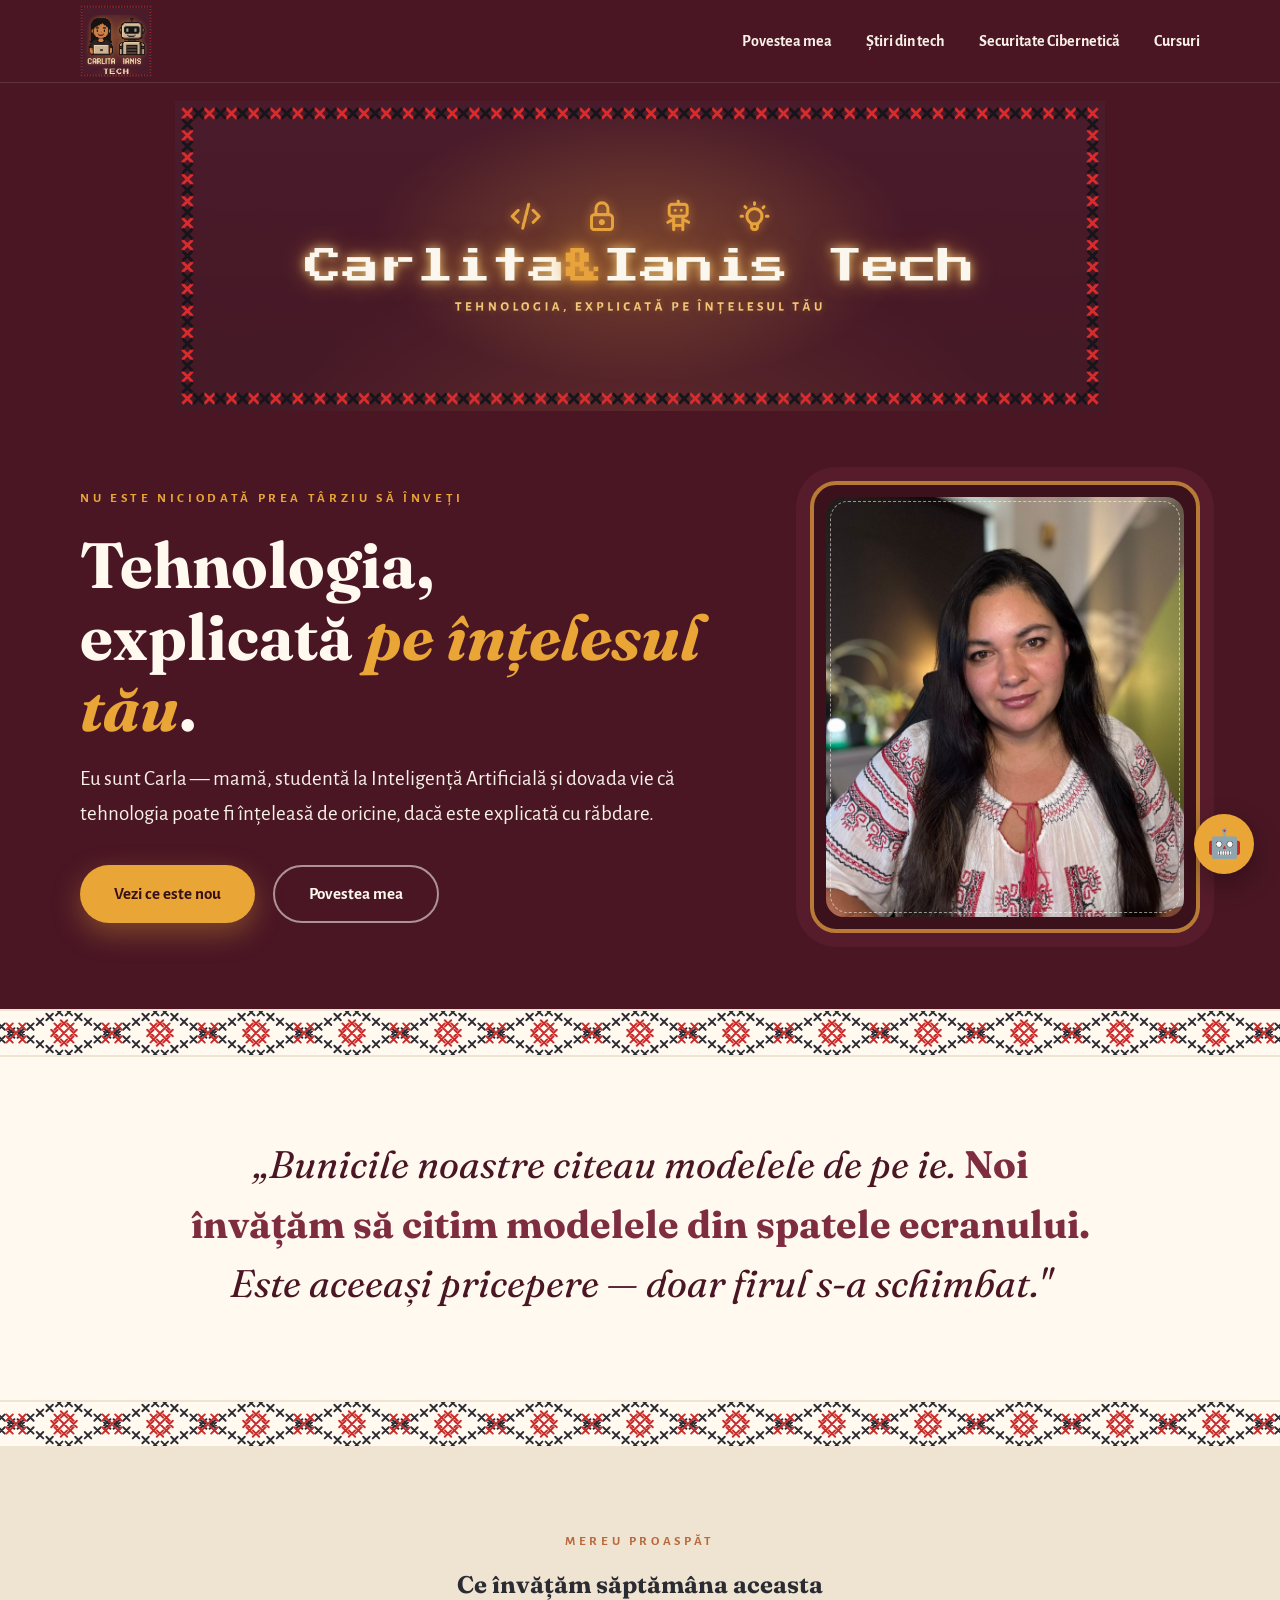
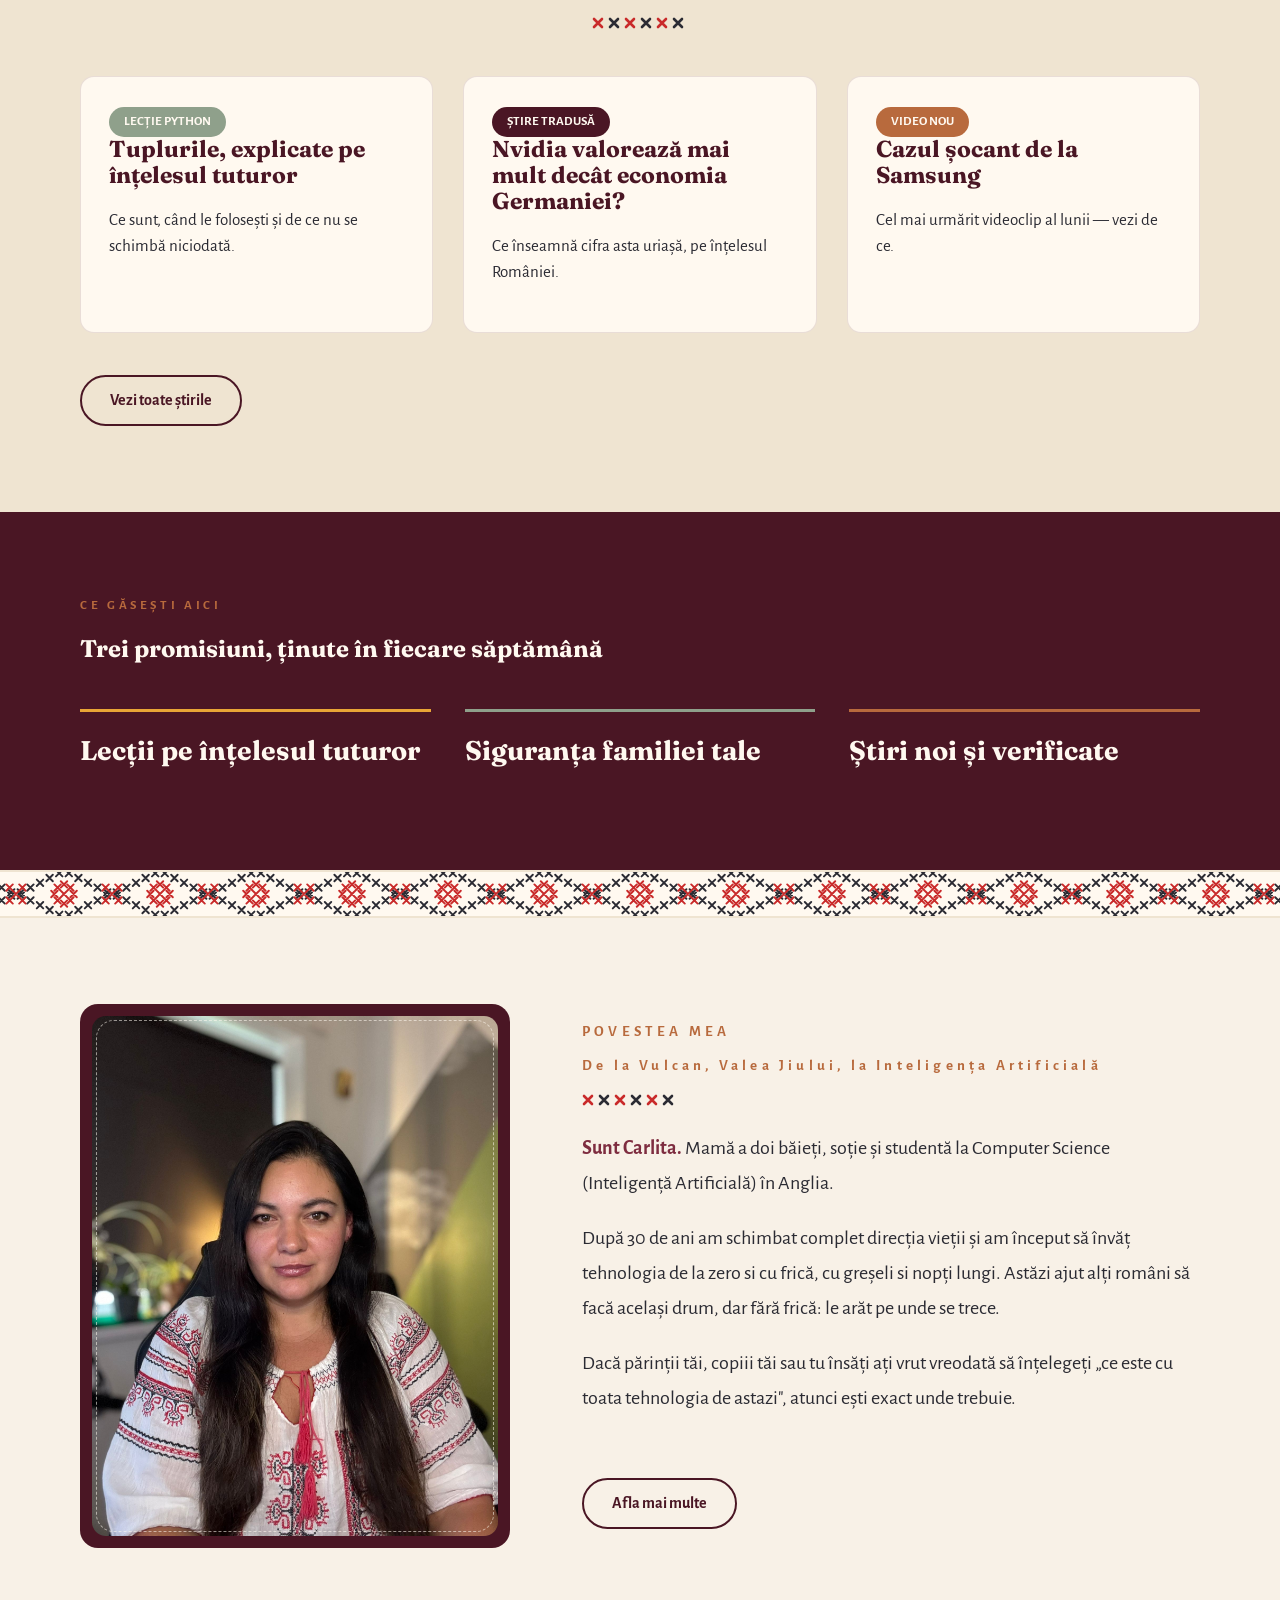
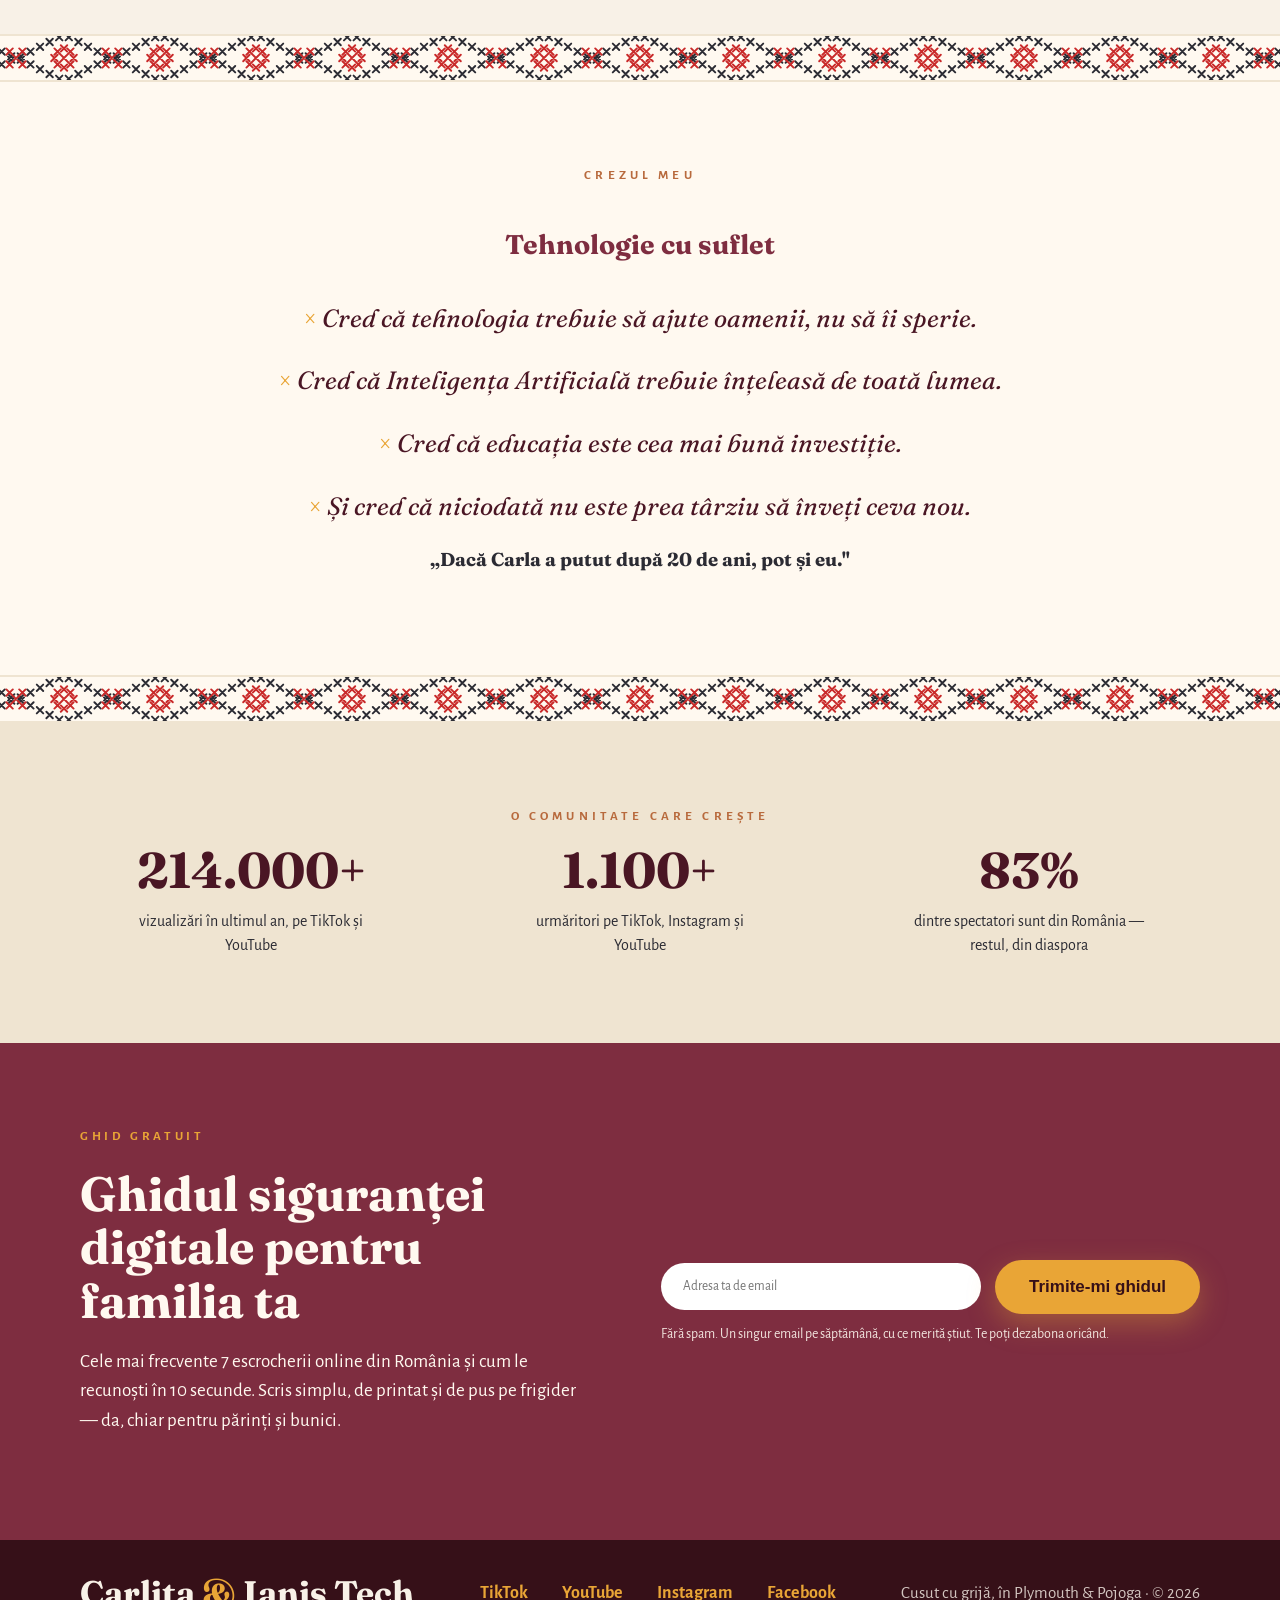
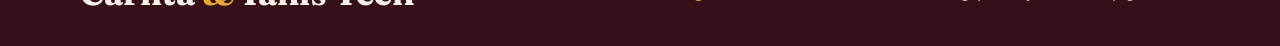
==== CarlitaIanisTechPLATFORM/frontend/index.html @ ad3e6e1c "Add povesteamea page structure and styles - Create povesteamea.html with hero, about and vision sect" ====
<!DOCTYPE html>
<html lang="ro">

<head>
    <meta charset="UTF-8">
    <meta name="viewport" content="width=device-width, initial-scale=1.0">
    <title>Carlita & Ianis Tech — Tehnologia, explicată pe înțelesul tău</title>
    <meta name="description"
        content="Cursuri de AI, programare și cybersecurity pentru începători. În română, pe înțelesul tău.">
    <link rel="preconnect" href="https://fonts.googleapis.com">
    <link rel="preconnect" href="https://fonts.gstatic.com" crossorigin>
    <link
        href="https://fonts.googleapis.com/css2?family=Fraunces:ital,opsz,wght@0,9..144,400;0,9..144,600;0,9..144,700;1,9..144,400&family=Alegreya+Sans:wght@400;500;700&display=swap"
        rel="stylesheet">
    <link rel="stylesheet" href="style.css">
    <!-- MailerLite Universal -->
    <script>
        (function (w, d, e, u, f, l, n) {
            w[f] = w[f] || function () {
                (w[f].q = w[f].q || [])
                    .push(arguments);
            }, l = d.createElement(e), l.async = 1, l.src = u,
                n = d.getElementsByTagName(e)[0], n.parentNode.insertBefore(l, n);
        })
            (window, document, 'script', 'https://assets.mailerlite.com/js/universal.js', 'ml');
        ml('account', '2498132');
    </script>
    <!-- End MailerLite Universal -->
</head>

<body>
    <!--HEADER- NAVIGATION-->
    <header class="site-header">
        <div class="container header-bar">
            <a href="index.html" class="nav-logo">
                <img src="../assets/logo_carlita_ianis.png" alt="Carlita & Ianis Tech" class="logo-img">
            </a>

            <nav class="nav">
                <ul class="nav-links">
                    <li><a href="povesteamea.html">Povestea mea</a></li>
                    <li><a href="stiri.html">Știri din tech</a></li>
                    <li><a href="securitate.html">Securitate Cibernetică</a></li>
                    <li><a href="cursuri.html">Cursuri</a></li>
                </ul>
            </nav>
        </div>
    </header>

    <main>
        <!--HERO-->
        <section class="hero">
            <div class="hero-banner">
                <img src="../assets/banner_red.png" alt="Carlita & Ianis Tech">
            </div>

            <div class="container hero-grid">
                <div class="hero-text">
                    <p class="eyebrow">NU ESTE NICIODATĂ PREA TÂRZIU SĂ ÎNVEȚI</p>
                    <h1>Tehnologia, explicată <em>pe înțelesul tău</em>.</h1>
                    <p class="sub">Eu sunt Carla — mamă, studentă la Inteligență Artificială și dovada vie că
                        tehnologia poate fi înțeleasă de oricine, dacă este explicată cu răbdare.</p>

                    <div class="hero-butoane">
                        <a href="#lastupload" class="btn btn-amber">Vezi ce este nou</a>
                        <a href="#povestea-mea" class="btn btn-ghost">Povestea mea</a>
                    </div>
                </div>
                <div class="hero-photo-frame">
                    <img src="../assets/carla-poza.jpeg" alt="Carla" class="hero-photo">
                </div>
            </div>
        </section>

        <!--HERO2-->
        <section class="hero2">
            <div class="motif-border" aria-hidden="true"></div>
            <blockquote class="hero2-quote">
                <span class="q-italic">„Bunicile noastre citeau modelele de pe ie.</span>
                <span class="q-bold"> Noi învățăm să citim modelele din spatele ecranului.</span>
                <span class="q-italic"> Este aceeași pricepere — doar firul s-a schimbat."</span>
            </blockquote>
        </section>
        <div class="motif-border" aria-hidden="true"></div>

        <!--BODY-ULTIMILE STIRI-->
        <section id="lastupload" class="ultimile-stiri section">
            <div class="container">
                <div class="section-title section-title--center">
                    <p class="eyebrow eyebrow--aramiu">MEREU PROASPĂT</p>
                    <h2>Ce învățăm săptămâna aceasta</h2>
                    <span class="cusatura-titlu" aria-hidden="true"></span>
                </div>

                <div class="stiri-grid card-grid">
                    <article class="card">
                        <span class="badge badge--salvie">LECȚIE PYTHON</span>
                        <h3>Tuplurile, explicate pe înțelesul tuturor</h3>
                        <p>Ce sunt, când le folosești și de ce nu se schimbă niciodată.</p>
                    </article>
                    <article class="card">
                        <span class="badge badge--bordo">ȘTIRE TRADUSĂ</span>
                        <h3>Nvidia valorează mai mult decât economia Germaniei?</h3>
                        <p>Ce înseamnă cifra asta uriașă, pe înțelesul României.</p>
                    </article>
                    <article class="card">
                        <span class="badge badge--aramiu">VIDEO NOU</span>
                        <h3>Cazul șocant de la Samsung</h3>
                        <p>Cel mai urmărit videoclip al lunii — vezi de ce.</p>
                    </article>
                </div>
                <a href="stiri.html" class="btn-secondary">Vezi toate știrile</a>
            </div>
        </section>

        <!--BODY-PROMISIUNI-->
        <section class="promisiuni section">
            <div class="container">
                <p class="eyebrow eyebrow--aramiu">CE GĂSEȘTI AICI</p>
                <h2>Trei promisiuni, ținute în fiecare săptămână</h2>

                <div class="promisiuni-grid">
                    <div class="promisiune">
                        <h3>Lecții pe înțelesul tuturor</h3>
                    </div>

                    <div class="promisiune">
                        <h3>Siguranța familiei tale</h3>
                    </div>

                    <div class="promisiune">
                        <h3>Știri noi și verificate</h3>
                    </div>
                </div>
            </div>
        </section>

        <!--BODY- POVESTEA MEA-->
        <div class="motif-border" aria-hidden="true"></div>
        <section id="povestea-mea" class="povestea-mea section">
            <div class="container povestea-mea-grid">
                <div class="povestea-foto-frame">
                    <img src="../assets/carla-poza2.jpeg" alt="Carla" class="povestea-foto">
                </div>
                <div class="poveste-text">
                    <h2>POVESTEA MEA</h2>
                    <h2>De la Vulcan, Valea Jiului, la Inteligența Artificială</h2>
                    <span class="cusatura-titlu" aria-hidden="true"></span>
                    <p><strong>Sunt Carlita.</strong> Mamă a doi băieți, soție și studentă la Computer Science
                        (Inteligență
                        Artificială)
                        în Anglia.</p>

                    <p>După 30 de ani am schimbat complet direcția vieții și am început să învăț tehnologia de la zero
                        si cu frică, cu greșeli si nopți lungi. Astăzi ajut alți români să facă același drum, dar fără
                        frică: le arăt pe unde se trece.</p>

                    <p>Dacă părinții tăi, copiii tăi sau tu însăți ați vrut vreodată să înțelegeți „ce este cu toata
                        tehnologia de astazi", atunci ești exact unde trebuie.</p>
                    <a href="povesteamea.html" class="btn-secondary">Afla mai multe</a>
                </div>
            </div>
        </section>
        <div class="motif-border" aria-hidden="true"></div>

        <!--BODY- CREZUL MEU-->
        <section id="crezul-meu" class="crezul-meu section">
            <div class="container">
                <h4>CREZUL MEU</h4>
                <h2>Tehnologie cu suflet</h2>
                <ul class="crez-list">
                    <li>Cred că tehnologia trebuie să ajute oamenii, nu să îi sperie.</li>
                    <li>Cred că Inteligența Artificială trebuie înțeleasă de toată lumea.</li>
                    <li>Cred că educația este cea mai bună investiție.</li>
                    <li>Și cred că niciodată nu este prea târziu să înveți ceva nou.</li>
                </ul>
                <h3>„Dacă Carla a putut după 20 de ani, pot și eu."</h3>
            </div>
        </section>
        <div class="motif-border" aria-hidden="true"></div>

        <!--BODY- COMUNITATEA CREȘTE-->
        <section id="followers" class="followers section">
            <div class="container">
                <h4>O COMUNITATE CARE CREȘTE</h4>

                <div class="followers-grid">
                    <div class="stat">
                        <p class="stat-numar">214.000+</p>
                        <p>vizualizări în ultimul an, pe TikTok și YouTube</p>
                    </div>

                    <div class="stat">
                        <p class="stat-numar">1.100+</p>
                        <p>urmăritori pe TikTok, Instagram și YouTube</p>
                    </div>

                    <div class="stat">
                        <p class="stat-numar">83%</p>
                        <p>dintre spectatori sunt din România — restul, din diaspora</p>
                    </div>
                </div>
            </div>
        </section>

        <section id="aboneazate" class="aboneazate section">
            <div class="container aboneazate-inner">

                <div class="aboneazate-text">
                    <p class="eyebrow">GHID GRATUIT</p>
                    <h2>Ghidul siguranței digitale pentru familia ta</h2>
                    <p class="sub">
                        Cele mai frecvente 7 escrocherii online din România și cum le recunoști în 10 secunde.
                        Scris simplu, de printat și de pus pe frigider — da, chiar pentru părinți și bunici.
                    </p>
                </div>

                <div class="aboneazate-form">
                    <form class="ghid-form" id="ghid-form">
                        <!--Honeypot — bonusul anti-boți-->
                        <input type="text" name="website" id="honeypot" tabindex="-1" autocomplete="off" 
                            style="position:absolute; left:-9999px;" aria-hidden="true">
                        <input type="email" placeholder="Adresa ta de email" required>
                        <button type="submit" class="btn btn-amber">Trimite-mi ghidul</button>
                    </form>

                    <p class="form-note">Fără spam. Un singur email pe săptămână, cu ce merită știut. Te poți dezabona oricând. </p>
                </div>
            </div>
        </section>
    </main>
    <!--IANIS-->


    <a href="#ianis" class="chat-fab" aria-label="Întreabă-l pe Ianis">🤖</a>

    <!--FOOTER-->
    <footer class="footer">
        <div class="container footer-content">

            <div class="footer-brand">
                <strong>Carlita <span>&</span> Ianis Tech</strong>
            </div>

            <ul class="footer-social">
                <li><a href="https://www.tiktok.com/@carlitaianistech?is_from_webapp=1&sender_device=pc" target="_blank"
                        rel="noopener noreferrer">TikTok</a></li>
                <li><a href="https://www.youtube.com/@carlita_ianis_tech" target="_blank"
                        rel="noopener noreferrer">YouTube</a></li>
                <li><a href="https://www.instagram.com/carlita.ianis.tech/" target="_blank"
                        rel="noopener noreferrer">Instagram</a></li>
                <li><a href="https://www.facebook.com/profile.php?id=61580936638582" target="_blank"
                        rel="noopener noreferrer">Facebook</a></li>
            </ul>

            <div class="footer-copy">
                Cusut cu grijă, în Plymouth &amp; Pojoga · © 2026
            </div>

        </div>
    </footer>

    <script src="main.js"></script>
</body>

</html>
---- CarlitaIanisTechPLATFORM/frontend/style.css ----
:root {
    --noapte: #4A1624;
    --noapte-adanc: #361018;
    --pergament: #F8F1E7;
    --pergament-2: #EFE4D1;
    --alb-cald: #FFF9F0;
    --chihlimbar: #E9A536;
    --bordo: #7E2D40;
    --aramiu: #B86A3D;
    --salvie: #8FA08B;
    --carbune: #2B2B33;
    --rosu-ie: #C92A2A;
}

/* RESET */
* {
    box-sizing: border-box;
}

html {
    scroll-behavior: smooth;
}

body {
    margin: 0;
    font-family: "Alegreya Sans", sans-serif;
    background: var(--pergament);
    color: var(--carbune);
}

h1,
h2,
h3 {
    font-family: "Fraunces", serif;
    line-height: 1.12;
    margin: 0 0 18px;
}

a {
    color: inherit;
}

/* GLOBAL LAYOUT */
.container {
    width: min(1120px, calc(100% - 48px));
    margin-left: auto;
    margin-right: auto;
}

.section {
    padding-top: 86px;
    padding-bottom: 86px;
}

.section-title {
    margin-bottom: 42px;
}

.section-title--center {
    text-align: center;
}

.eyebrow {
    font-size: 13px;
    font-weight: 700;
    letter-spacing: .28em;
    text-transform: uppercase;
    color: var(--chihlimbar);
    margin: 0 0 22px;
}

.eyebrow--aramiu {
    color: var(--aramiu);
}

.cusatura-titlu {
    width: 96px;
    height: 18px;
    margin-top: 14px;
    margin-bottom: 0;
    display: block;
    background-image: url("data:image/svg+xml,%3Csvg xmlns='http://www.w3.org/2000/svg' width='96' height='18' viewBox='0 0 96 18'%3E%3Cg fill='none' stroke-linecap='round' stroke-width='2.6'%3E%3Cpath stroke='%23C92A2A' d='M2 3L10 11M10 3L2 11'/%3E%3Cpath stroke='%232B2B33' d='M18 3L26 11M26 3L18 11'/%3E%3Cpath stroke='%23C92A2A' d='M34 3L42 11M42 3L34 11'/%3E%3Cpath stroke='%232B2B33' d='M50 3L58 11M58 3L50 11'/%3E%3Cpath stroke='%23C92A2A' d='M66 3L74 11M74 3L66 11'/%3E%3Cpath stroke='%232B2B33' d='M82 3L90 11M90 3L82 11'/%3E%3C/g%3E%3C/svg%3E");
    background-repeat: no-repeat;
    background-position: left center;
    background-size: 96px 18px;
}

.section-title--center .cusatura-titlu {
    margin-left: auto;
    margin-right: auto;
}

/* HEADER */
.site-header {
    position: sticky;
    top: 0;
    z-index: 1000;
    background: var(--noapte);
    border-bottom: 1px solid rgba(255, 255, 255, .12);
}

.header-bar {
    height: 82px;
    display: flex;
    align-items: center;
    justify-content: space-between;
}

.logo-img {
    height: 72px;
    width: auto;
    display: block;
}

.nav-logo {
    line-height: 0;
}

.nav-links {
    list-style: none;
    display: flex;
    gap: 34px;
    margin: 0;
    padding: 0;
}

.nav-links a {
    text-decoration: none;
    color: var(--pergament);
    font-weight: 700;
    font-size: 16px;
}

.nav-links a:hover {
    color: var(--chihlimbar);
}

/* BRODERIE BORDER */
.motif-border,
.broderie {
    height: 48px;
    width: 100%;
    background-color: var(--alb-cald);
    background-image: url("data:image/svg+xml,%3Csvg xmlns='http://www.w3.org/2000/svg' width='120' height='60' viewBox='0 0 120 60'%3E%3Cg fill='none' stroke-width='2.4' stroke-linecap='round'%3E%3Cpath stroke='%232B2B33' d='M2 24L10 32M10 24L2 32M14 18L22 26M22 18L14 26M26 12L34 20M34 12L26 20M38 6L46 14M46 6L38 14M50 0L58 8M58 0L50 8M62 0L70 8M70 0L62 8M74 6L82 14M82 6L74 14M86 12L94 20M94 12L86 20M98 18L106 26M106 18L98 26M110 24L118 32M118 24L110 32M2 28L10 36M10 28L2 36M14 34L22 42M22 34L14 42M26 40L34 48M34 40L26 48M38 46L46 54M46 46L38 54M50 52L58 60M58 52L50 60M62 52L70 60M70 52L62 60M74 46L82 54M82 46L74 54M86 40L94 48M94 40L86 48M98 34L106 42M106 34L98 42M110 28L118 36M118 28L110 36'/%3E%3Cpath stroke='%23C92A2A' d='M56 26L64 34M64 26L56 34M56 14L64 22M64 14L56 22M56 38L64 46M64 38L56 46M44 26L52 34M52 26L44 34M68 26L76 34M76 26L68 34M48 18L56 26M56 18L48 26M64 18L72 26M72 18L64 26M48 34L56 42M56 34L48 42M64 34L72 42M72 34L64 42M-4 26L4 34M4 26L-4 34M4 18L12 26M12 18L4 26M4 34L12 42M12 34L4 42M116 26L124 34M124 26L116 34M108 18L116 26M116 18L108 26M108 34L116 42M116 34L108 42'/%3E%3C/g%3E%3C/svg%3E");
    background-repeat: repeat-x;
    background-position: center;
    background-size: 96px 48px;
    border-top: 2px solid var(--pergament-2);
    border-bottom: 2px solid var(--pergament-2);
}

/* HERO */
.hero {
    background: var(--noapte);
    color: var(--pergament);
    padding-bottom: 76px;
}

.hero-banner {
    background: var(--noapte);
    padding: 18px 0 0;
    text-align: center;
}

.hero-banner img {
    width: 100%;
    height: auto;
    max-height: 310px;
    object-fit: contain;
    object-position: center;
    display: block;
}

.hero-grid {
    padding-top: 70px;
    display: grid;
    grid-template-columns: 1fr 390px;
    gap: 95px;
    align-items: center;
}

.hero h1 {
    font-size: clamp(46px, 5vw, 68px);
    color: var(--alb-cald);
}

.hero h1 em {
    color: var(--chihlimbar);
    font-style: italic;
}

.hero .sub {
    max-width: 620px;
    font-size: 21px;
    line-height: 1.65;
    margin: 0 0 34px;
}

.hero-butoane {
    display: flex;
    gap: 18px;
    flex-wrap: wrap;
}

.hero-photo-frame,
.povestea-foto-frame {
    position: relative;
    padding: 12px;
    border-radius: 26px;
    background: rgba(54, 16, 24, .75);
}

.hero-photo-frame {
    border: 4px solid #B87A35;
    box-shadow: 0 0 0 14px rgba(126, 45, 64, .25);
}

.hero-photo-frame::before,
.povestea-foto-frame::before {
    content: "";
    position: absolute;
    inset: 16px;
    border: 1.5px dashed rgba(255, 249, 240, .55);
    border-radius: 18px;
    pointer-events: none;
}

.hero-photo {
    width: 100%;
    height: 420px;
    object-fit: cover;
    border-radius: 18px;
    display: block;
}

/* BUTTONS */
.btn,
.btn-secondary {
    display: inline-flex;
    align-items: center;
    justify-content: center;
    border-radius: 999px;
    font-weight: 700;
    text-decoration: none;
}

.btn {
    padding: 17px 34px;
    font-size: 17px;
}

.btn-amber {
    background: var(--chihlimbar);
    color: var(--noapte-adanc);
    box-shadow: 0 10px 28px rgba(233, 165, 54, .35);
}

.btn-ghost {
    border: 2px solid rgba(255, 249, 240, .55);
    color: var(--alb-cald);
}

.btn-secondary {
    margin-top: 42px;
    padding: 14px 28px;
    border: 2px solid var(--noapte);
    color: var(--noapte);
    font-size: 16px;
}

.btn-secondary:hover {
    background: var(--noapte);
    color: var(--alb-cald);
}

/* QUOTE */
.hero2 {
    background: var(--alb-cald);
}

.hero2-quote {
    max-width: 980px;
    margin: 0 auto;
    padding: 78px 24px 86px;
    text-align: center;
    font-family: "Fraunces", serif;
    font-size: clamp(28px, 3vw, 40px);
    line-height: 1.55;
    color: var(--noapte);
}

.q-italic {
    font-style: italic;
}

.q-bold {
    font-weight: 700;
    color: var(--bordo);
}

/* NEWS */
.ultimile-stiri {
    background: var(--pergament-2);
}

.ultimile-stiri h1 {
    color: var(--noapte);
    font-size: clamp(38px, 4vw, 52px);
}

.card-grid {
    display: grid;
    grid-template-columns: repeat(3, 1fr);
    gap: 30px;
}

.card {
    background: var(--alb-cald);
    border: 1px solid rgba(74, 22, 36, .12);
    border-radius: 14px;
    padding: 30px 28px;
    min-height: 190px;
}

.card h3 {
    color: var(--noapte);
    font-size: 23px;
}

.card p {
    color: var(--carbune);
    font-size: 17px;
    line-height: 1.55;
}

.badge {
    display: inline-block;
    padding: 7px 15px;
    border-radius: 999px;
    font-size: 13px;
    font-weight: 700;
    color: var(--alb-cald);
}

.badge--salvie {
    background: var(--salvie);
}

.badge--bordo {
    background: var(--noapte);
}

.badge--aramiu {
    background: var(--aramiu);
}

/* PROMISIUNI */
.promisiuni {
    background: var(--noapte);
    color: var(--alb-cald);
}

.promisiuni h1 {
    font-size: clamp(38px, 4vw, 52px);
    max-width: 850px;
}

.promisiuni-grid {
    display: grid;
    grid-template-columns: repeat(3, 1fr);
    gap: 34px;
    margin-top: 46px;
}

.promisiune {
    border-top: 3px solid var(--chihlimbar);
    padding-top: 24px;
}

.promisiune:nth-child(2) {
    border-top-color: var(--salvie);
}

.promisiune:nth-child(3) {
    border-top-color: var(--aramiu);
}

.promisiune h3 {
    color: var(--alb-cald);
    font-size: 27px;
}

/* POVESTEA MEA */
.povestea-mea {
    background: var(--pergament);
}

.povestea-mea-grid {
    display: grid;
    grid-template-columns: 430px 1fr;
    gap: 72px;
    align-items: center;
}

.povestea-foto-frame {
    border-radius: 18px;
    background: var(--noapte);
}

.povestea-foto {
    width: 100%;
    height: 520px;
    object-fit: cover;
    border-radius: 14px;
    display: block;
}

.povestea-mea h2 {
    font-family: "Alegreya Sans", sans-serif;
    color: var(--aramiu);
    letter-spacing: .28em;
    font-size: 15px;
    font-weight: 700;
}

.povestea-mea h1 {
    color: var(--noapte);
    font-size: clamp(38px, 4vw, 50px);
}

.povestea-mea p {
    font-size: 20px;
    line-height: 1.75;
}

.povestea-mea strong {
    color: var(--bordo);
}

/* CREZ */
.crezul-meu {
    background: var(--alb-cald);
    text-align: center;
}

.crezul-meu .container {
    max-width: 820px;
}

.crezul-meu h4,
.followers h4 {
    color: var(--aramiu);
    letter-spacing: .32em;
    font-size: 13px;
    margin: 0 0 14px;
}

.crezul-meu h1 {
    color: var(--noapte);
    font-size: clamp(38px, 4vw, 52px);
}

.crez-list {
    list-style: none;
    padding: 0;
    margin: 38px auto 0;
}

.crez-list li {
    font-family: "Fraunces", serif;
    font-style: italic;
    font-size: 25px;
    line-height: 1.55;
    color: var(--noapte);
    margin-bottom: 24px;
}

.crez-list li::before {
    content: "× ";
    color: var(--chihlimbar);
    font-style: normal;
}

.crezul-meu h2 {
    color: var(--bordo);
    font-size: 27px;
    margin-top: 46px;
}

/* FOLLOWERS */
.followers {
    background: var(--pergament-2);
    text-align: center;
}

.followers-grid {
    display: grid;
    grid-template-columns: repeat(3, 1fr);
    gap: 46px;
}

.stat-numar {
    font-family: "Fraunces", serif;
    font-size: 50px;
    font-weight: 700;
    color: var(--noapte);
    margin: 0 0 8px;
}

.stat p:last-child {
    max-width: 260px;
    margin: 0 auto;
    line-height: 1.5;
}

/* NEWSLETTER */
.aboneazate {
    background: var(--bordo);
    color: var(--alb-cald);
}

.aboneazate-inner {
    display: grid;
    grid-template-columns: 1fr 1fr;
    gap: 70px;
    align-items: center;
}

.aboneazate h2 {
    font-size: clamp(34px, 4vw, 48px);
    max-width: 560px;
}

.aboneazate .sub {
    max-width: 620px;
    font-size: 19px;
    line-height: 1.55;
}

.aboneazate-form {
    padding-top: 34px;
}

.ghid-form {
    display: flex;
    gap: 14px;
    align-items: center;
    flex-wrap: nowrap;
}

.ghid-form input {
    width: 320px;
    padding: 15px 22px;
    border: none;
    border-radius: 999px;
    font-family: inherit;
}

.ghid-form button {
    border: none;
    cursor: pointer;
    white-space: nowrap;
}

.form-note {
    font-size: 14px;
    opacity: .9;
    margin-top: 12px;
}

@media (max-width: 900px) {
    .aboneazate-inner {
        grid-template-columns: 1fr;
        gap: 34px;
        text-align: center;
    }

    .ghid-form {
        justify-content: center;
        flex-wrap: wrap;
    }
}

/* CHAT */
.chat-fab {
    position: fixed;
    right: 26px;
    bottom: 26px;
    width: 60px;
    height: 60px;
    background: var(--chihlimbar);
    border-radius: 50%;
    display: flex;
    align-items: center;
    justify-content: center;
    text-decoration: none;
    font-size: 28px;
    box-shadow: 0 10px 28px rgba(0, 0, 0, .32);
    z-index: 900;
}

/*==============================
            FOOTER
==============================*/

.footer {
    background: var(--noapte-adanc);
    color: var(--pergament);
    padding: 32px 0;
}

.footer-content {
    display: flex;
    align-items: center;
    justify-content: space-between;
    gap: 50px;
}

.footer-brand {
    font-family: "Fraunces", serif;
    font-size: 34px;
    font-weight: 700;
    white-space: nowrap;
}

.footer-brand span {
    color: var(--chihlimbar);
}

.footer-social {
    list-style: none;
    display: flex;
    gap: 34px;
    padding: 0;
    margin: 0;
}

.footer-social a {
    color: var(--chihlimbar);
    text-decoration: none;
    font-weight: 700;
    font-size: 18px;
    transition: .25s;
}

.footer-social a:hover {
    color: #ffd27b;
}

.footer-copy {
    font-size: 17px;
    color: rgba(255, 249, 240, .78);
    white-space: nowrap;
}

/*==============================
        MOBILE
==============================*/

@media (max-width: 900px) {

    .hero-grid {
        grid-template-columns: 1fr;
        gap: 44px;
        padding-top: 44px;
    }

    .hero-photo-frame {
        max-width: 390px;
        margin: 0 auto;
    }

    .card-grid,
    .promisiuni-grid,
    .followers-grid {
        grid-template-columns: 1fr;
    }

    .povestea-mea-grid {
        grid-template-columns: 1fr;
        gap: 40px;
    }

    .povestea-foto {
        height: 420px;
    }

    .header-bar {
        height: auto;
        flex-direction: column;
        gap: 10px;
        padding: 12px 0;
    }

    .nav-links {
        flex-wrap: wrap;
        justify-content: center;
        gap: 16px 22px;
    }

    .logo-img {
        height: 56px;
    }

    .section {
        padding-top: 56px;
        padding-bottom: 56px;
    }

    .footer-content {
        flex-direction: column;
        gap: 20px;
        text-align: center;
    }

    .footer-brand {
        font-size: 28px;
    }

    .footer-social {
        flex-wrap: wrap;
        justify-content: center;
        gap: 20px;
    }

    .footer-copy {
        white-space: normal;
    }
}

@media (max-width: 480px) {

    .ghid-form input {
        width: 100%;
    }

    .ghid-form button {
        width: 100%;
    }

    .hero-photo {
        height: 340px;
    }
}

/* MESAJE FORMULAR — în afara media query, se aplică peste tot */
.form-mesaj {
    margin-top: 14px;
    padding: 12px 20px;
    border-radius: 999px;
    font-weight: 700;
    font-size: 15px;
    display: inline-block;
}

.form-mesaj--succes {
    background: var(--salvie);
    color: var(--alb-cald);
}

.form-mesaj--eroare {
    background: var(--chihlimbar);
    color: var(--noapte-adanc);
}

/*despre-mine*/
.despre-mine {
    background: var(--pergament-2);
}

.despre-mine h2 {
    color: var(--noapte);
    font-size: clamp(38px, 4vw, 52px);
}

.despre-CarlitaIanisTech{
    background: var(--bordo);
    color: var(--alb-cald);
}
.despre-CarlitaIanisTech-inner {
    display: grid;
    grid-template-columns: 1fr 1fr;
    gap: 70px;
    align-items: center

}
.despre-CarlitaIanisTech h2 {
    font-size: clamp(34px, 4vw, 48px);
    max-width: 560px;
}
.despre-CarlitaIanisTech .sub {
    max-width: 620px;
    font-size: 19px;
    line-height: 1.55;

}
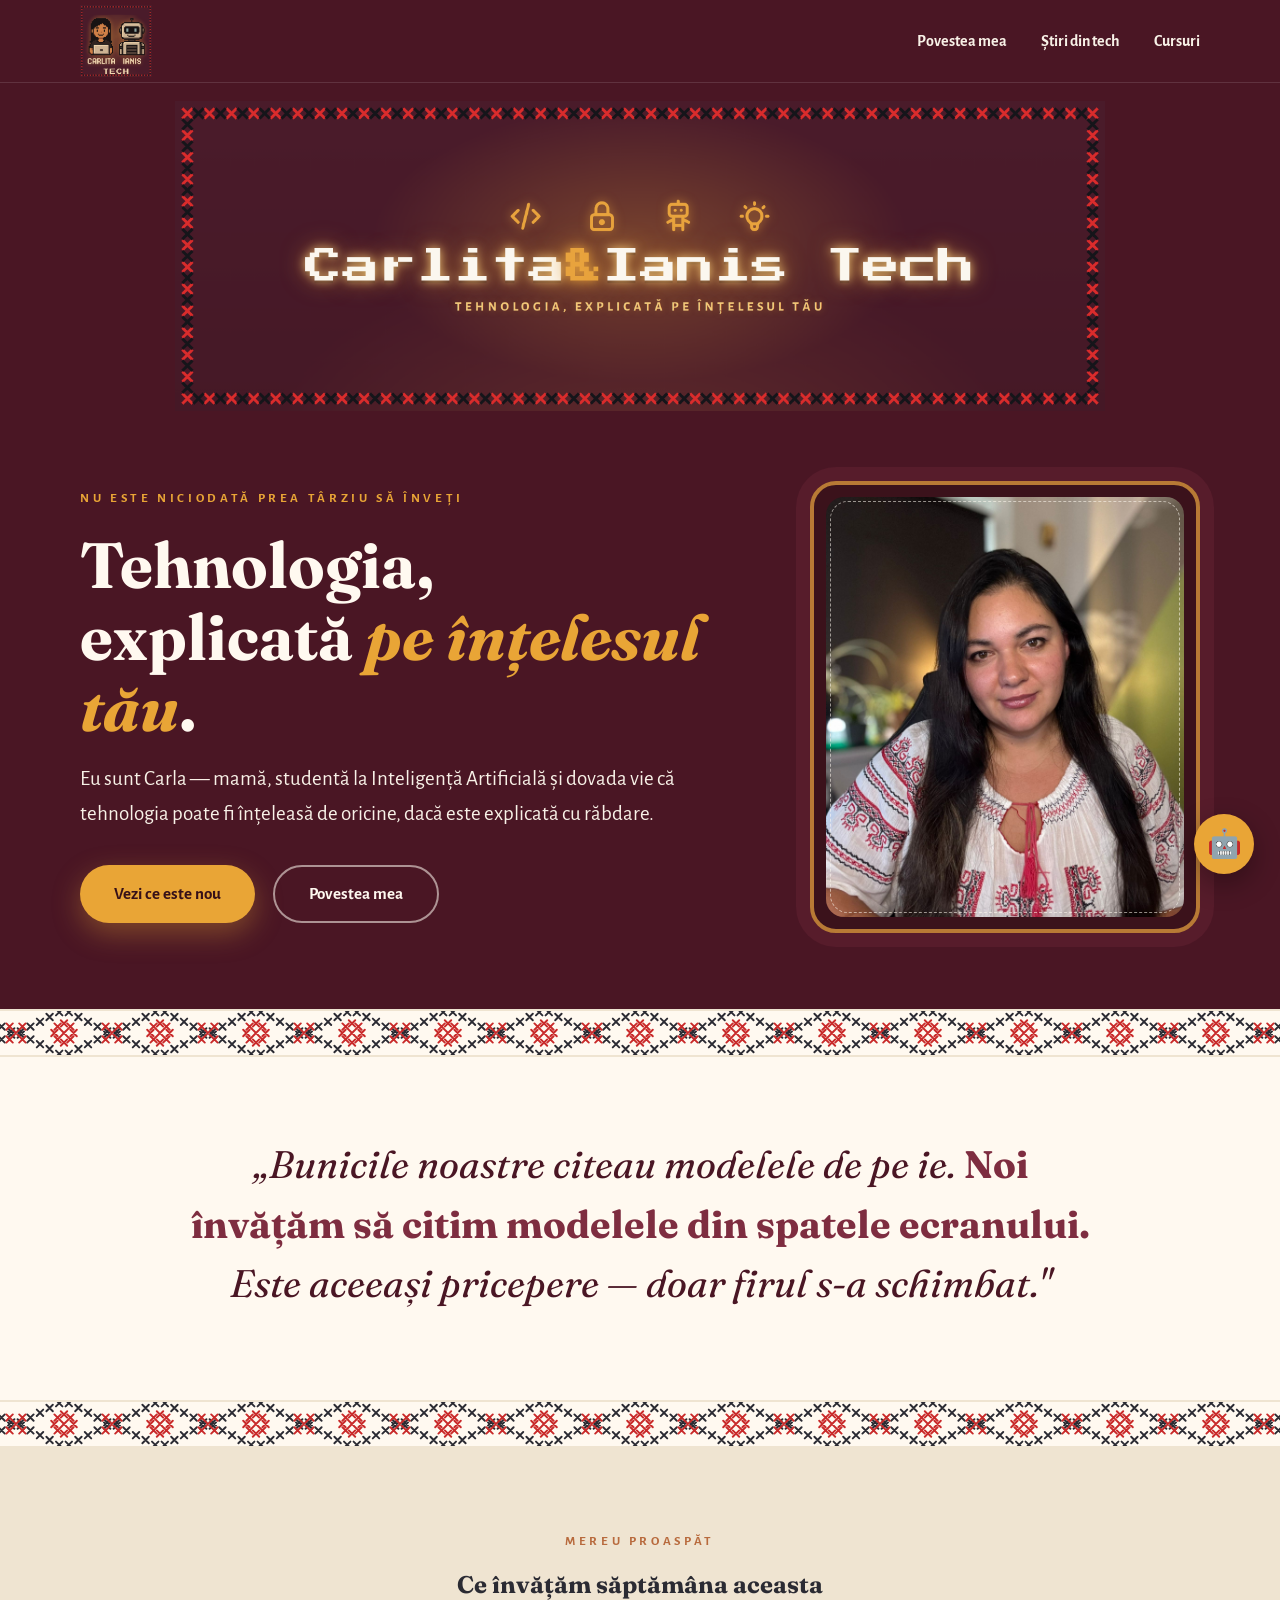
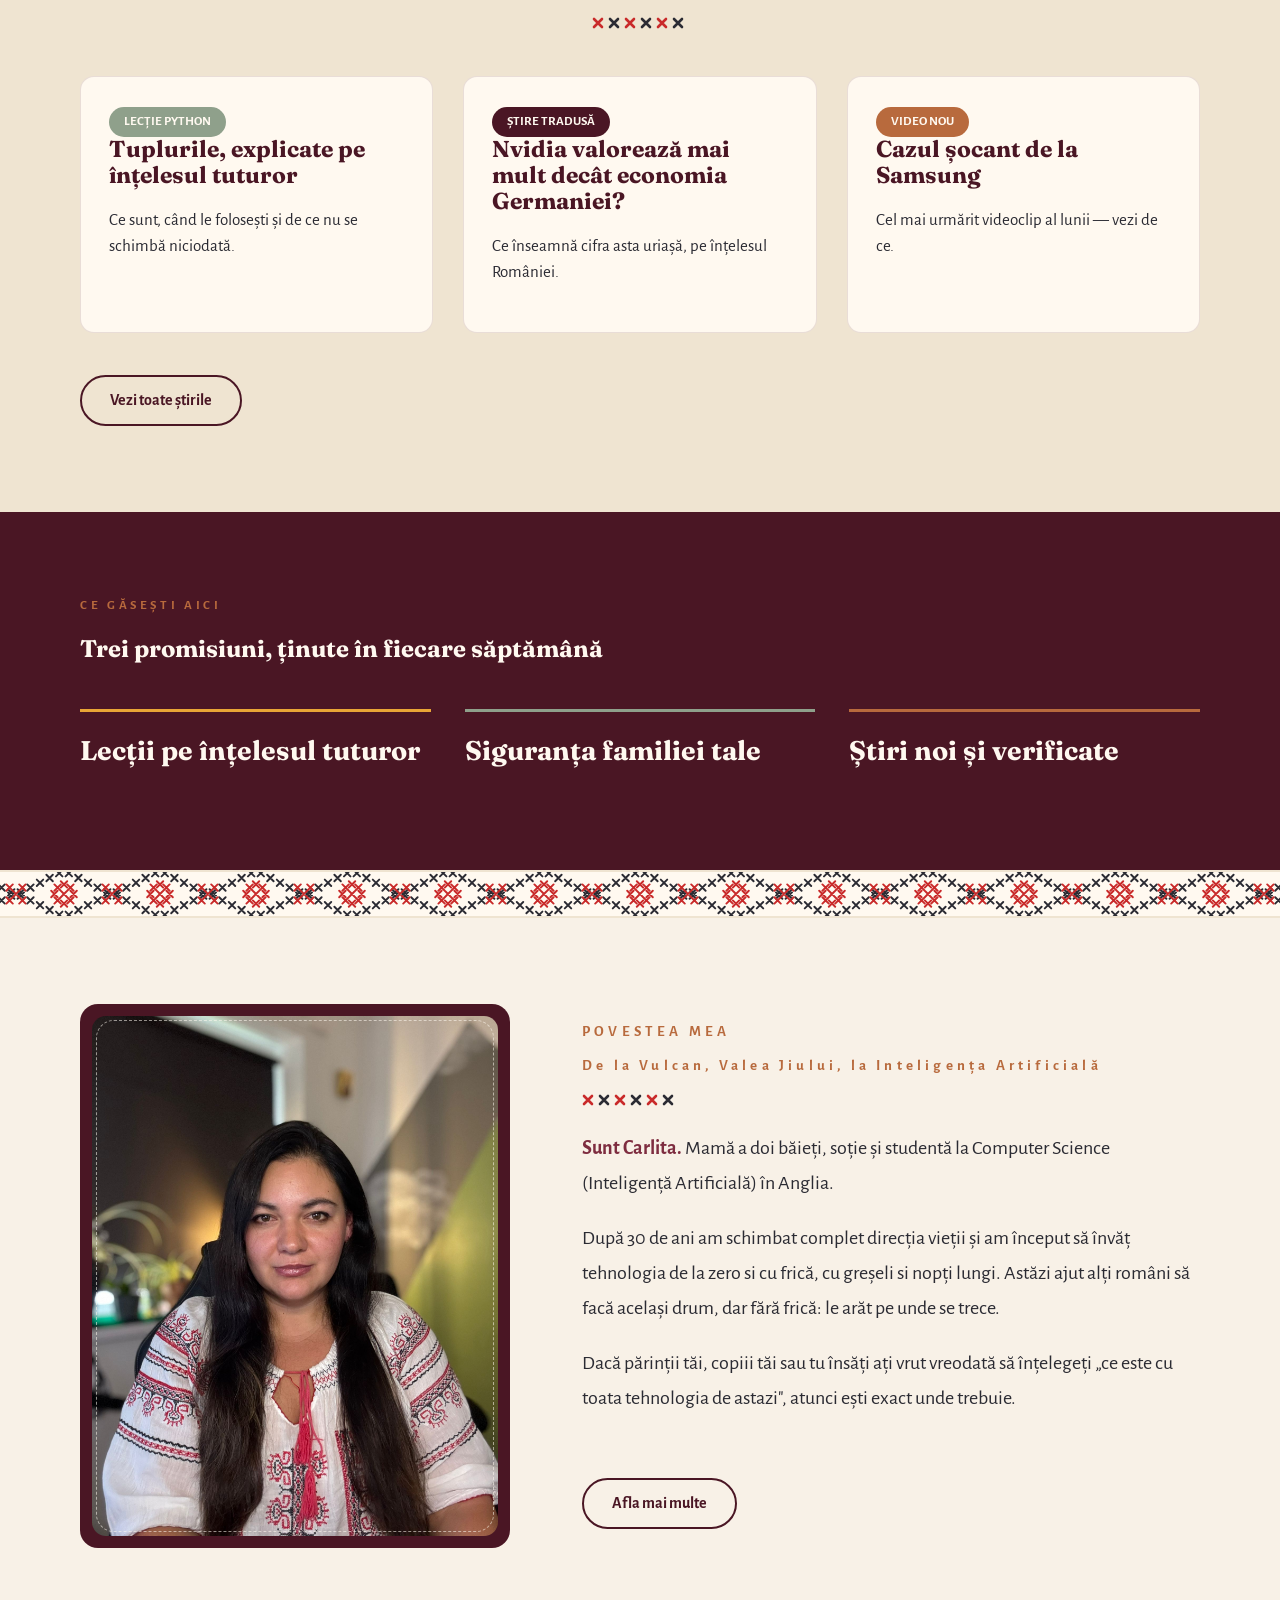
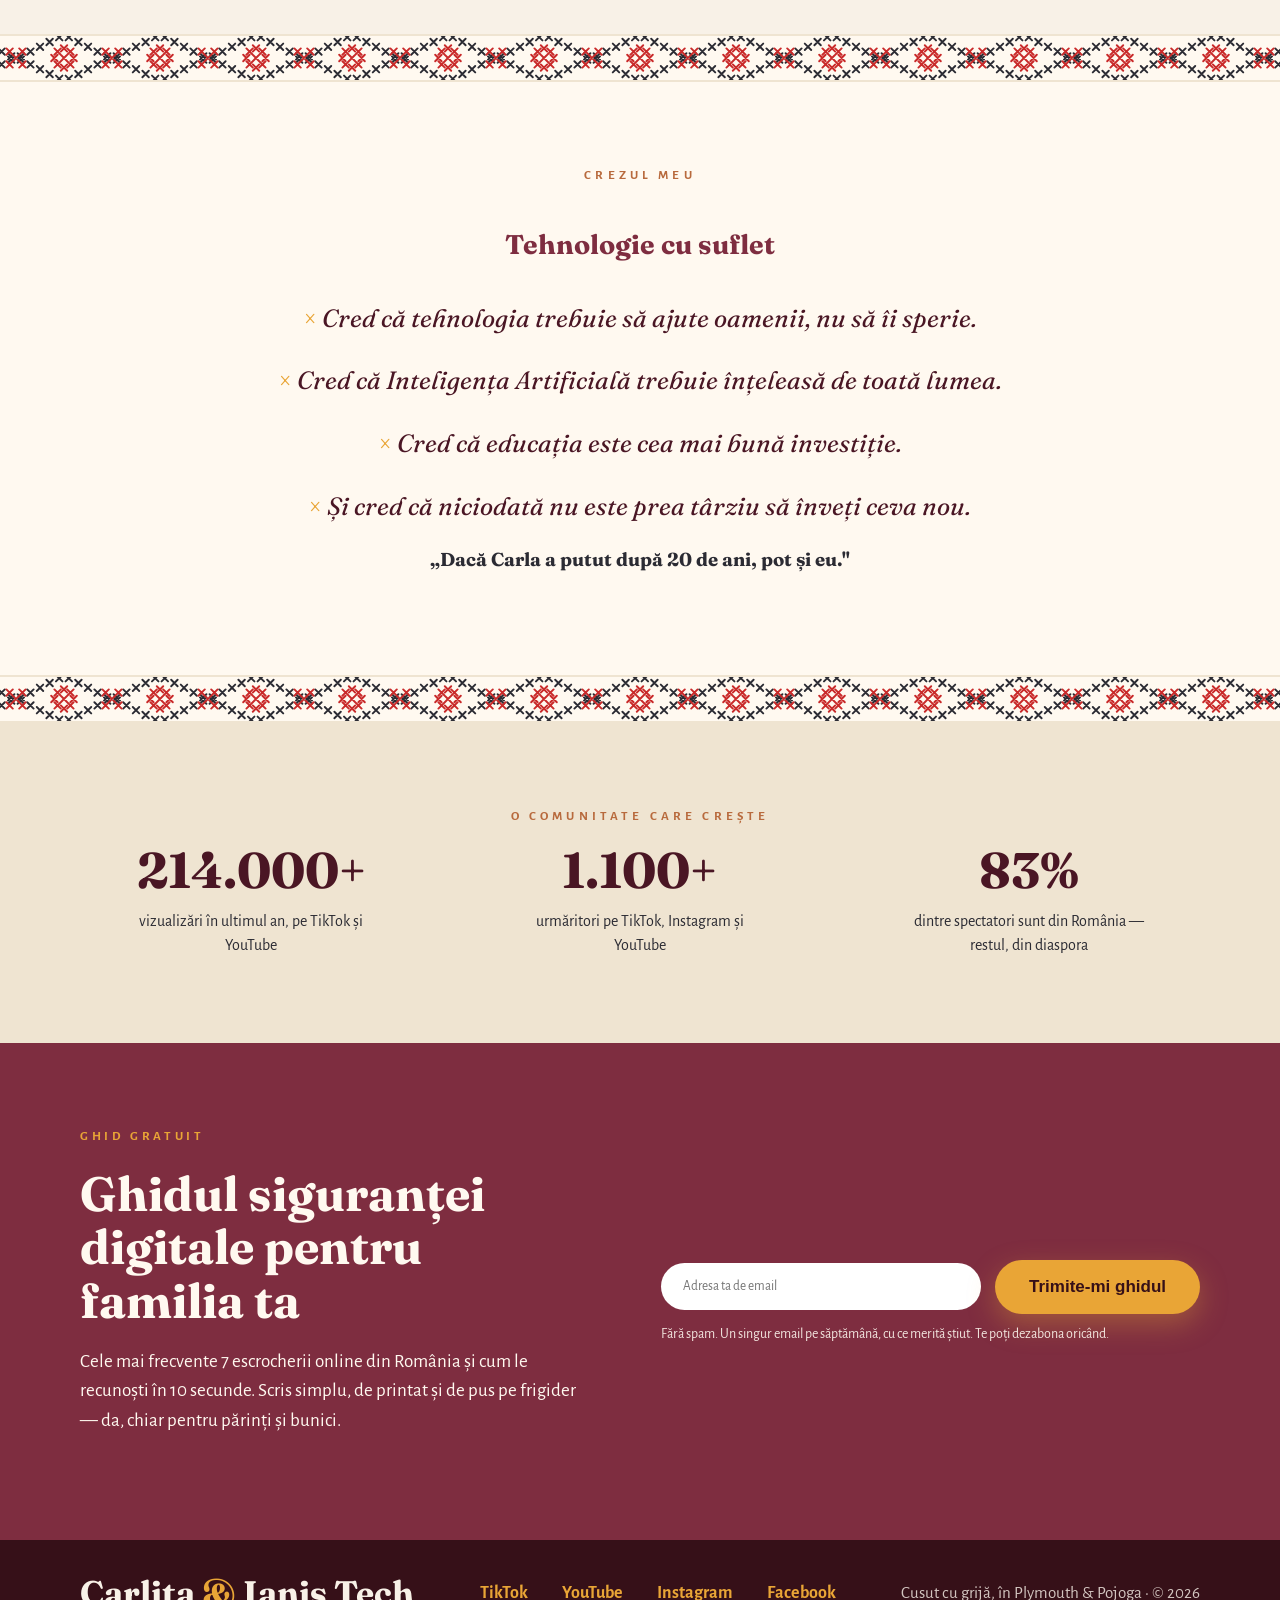
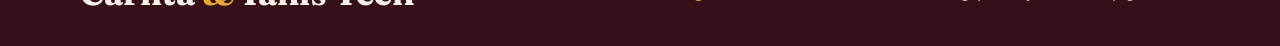
==== commit 9b4bba52: "Adauga sectiunea AI cu 20 lectii, reparat alinieara butonului , update bara de navigatie" ====
--- a/CarlitaIanisTechPLATFORM/frontend/index.html
+++ b/CarlitaIanisTechPLATFORM/frontend/index.html
@@ -40,7 +40,6 @@
                 <ul class="nav-links">
                     <li><a href="povesteamea.html">Povestea mea</a></li>
                     <li><a href="stiri.html">Știri din tech</a></li>
-                    <li><a href="securitate.html">Securitate Cibernetică</a></li>
                     <li><a href="cursuri.html">Cursuri</a></li>
                 </ul>
             </nav>
--- a/CarlitaIanisTechPLATFORM/frontend/style.css
+++ b/CarlitaIanisTechPLATFORM/frontend/style.css
@@ -773,24 +773,144 @@
     font-size: clamp(38px, 4vw, 52px);
 }
 
-.despre-CarlitaIanisTech{
+.despre-CarlitaIanisTech {
     background: var(--bordo);
     color: var(--alb-cald);
 }
+
 .despre-CarlitaIanisTech-inner {
     display: grid;
     grid-template-columns: 1fr 1fr;
     gap: 70px;
     align-items: center
-
-}
+}
+
 .despre-CarlitaIanisTech h2 {
     font-size: clamp(34px, 4vw, 48px);
     max-width: 560px;
 }
+
 .despre-CarlitaIanisTech .sub {
     max-width: 620px;
     font-size: 19px;
     line-height: 1.55;
 
+
+}
+/*===== CURSURI =====*/
+
+/* Fundaluri alternate pe secțiuni */
+.cursuri-programare {
+    background: var(--pergament-2);
+}
+
+.securitate-cibernetica {
+    background: var(--alb-cald);
+}
+
+.inteligenta-artificiala {
+    background: var(--pergament);
+}
+
+/* Toggle "Vezi lecțiile" — ascundem săgeata default a lui details */
+.curs-toggle::-webkit-details-marker {
+    display: none;
+}
+
+.curs-toggle {
+    list-style: none;
+    cursor: pointer;
+    display: inline-flex;
+    align-items: center;
+    gap: 0.5rem;
+}
+
+/* Chevron — starea normală (închis) */
+.chevron {
+    display: inline-block;              /* fără asta, transform nu funcționează */
+    transition: transform 0.3s ease;    /* rotație lină, nu bruscă */
+}
+
+/* Chevron — starea deschisă */
+details[open] .chevron {
+    transform: rotate(180deg);          /* ▼ devine ▲ */
+}
+
+/* Rândul unei lecții în listă */
+.lectie-rand {
+    display: flex;
+    justify-content: space-between;   /* titlul la stânga, durata la dreapta */
+    align-items: center;
+    width: 100%;
+    padding: 0.9rem 1.2rem;
+    margin-top: 0.6rem;
+    background: var(--alb-cald);
+    border: 1px solid var(--pergament-2);
+    border-radius: 8px;
+    font-family: inherit;
+    font-size: 1rem;
+    cursor: pointer;
+    text-align: left;
+    transition: background 0.2s ease, transform 0.2s ease;
+}
+
+.lectie-rand:hover {
+    background: var(--pergament);
+    transform: translateX(4px);       /* mică alunecare la hover — subtil, elegant */
+}
+
+.lectie-durata {
+    opacity: 0.6;
+    font-size: 0.9rem;
+}
+/*===== DIALOG LECȚIE =====*/
+
+dialog {
+    /* dialog e centrat automat de browser — noi doar îl îmbrăcăm frumos */
+    width: min(90vw, 480px);          /* max 480px, dar pe telefon 90% din ecran */
+    max-height: 85vh;            /* niciodată mai înalt de 85% din ecran */
+    overflow-y: auto;            /* dacă nu încape, apare scroll ÎN dialog */
+    border: none;
+    border-radius: 12px;
+    padding: 1.5rem;
+    background: var(--alb-cald);
+    text-align: center;               /* totul pe mijloc, cum ai vrut */
+}
+
+/* Fundalul întunecat din spatele dialogului */
+dialog::backdrop {
+    background: rgba(0, 0, 0, 0.55);
+}
+
+/* Videoclipul — vertical (Shorts), centrat, mai mare */
+dialog iframe {
+    width: 250px;
+    aspect-ratio: 9 / 16;             /* format vertical de Shorts */
+    border: none;
+    border-radius: 10px;
+    display: block;
+    margin: 0 auto 1rem;              /* auto stânga-dreapta = centrat */
+}
+
+/* Details din dialog — săgeata rămâne lizibilă și centrat arată curat */
+dialog details {
+    margin: 0.6rem 0;
+}
+
+dialog summary {
+    cursor: pointer;
+    font-weight: 500;
+}
+
+/* Butonul Închide, centrat */
+dialog form[method="dialog"] {
+    margin-top: 1rem;
+}
+/*pentru telefon */
+@media (max-width: 600px) {
+    .lectie-rand {
+        flex-direction: column;      /* titlul sus, durata dedesubt */
+        align-items: flex-start;
+        gap: 0.3rem;
+    }
 }
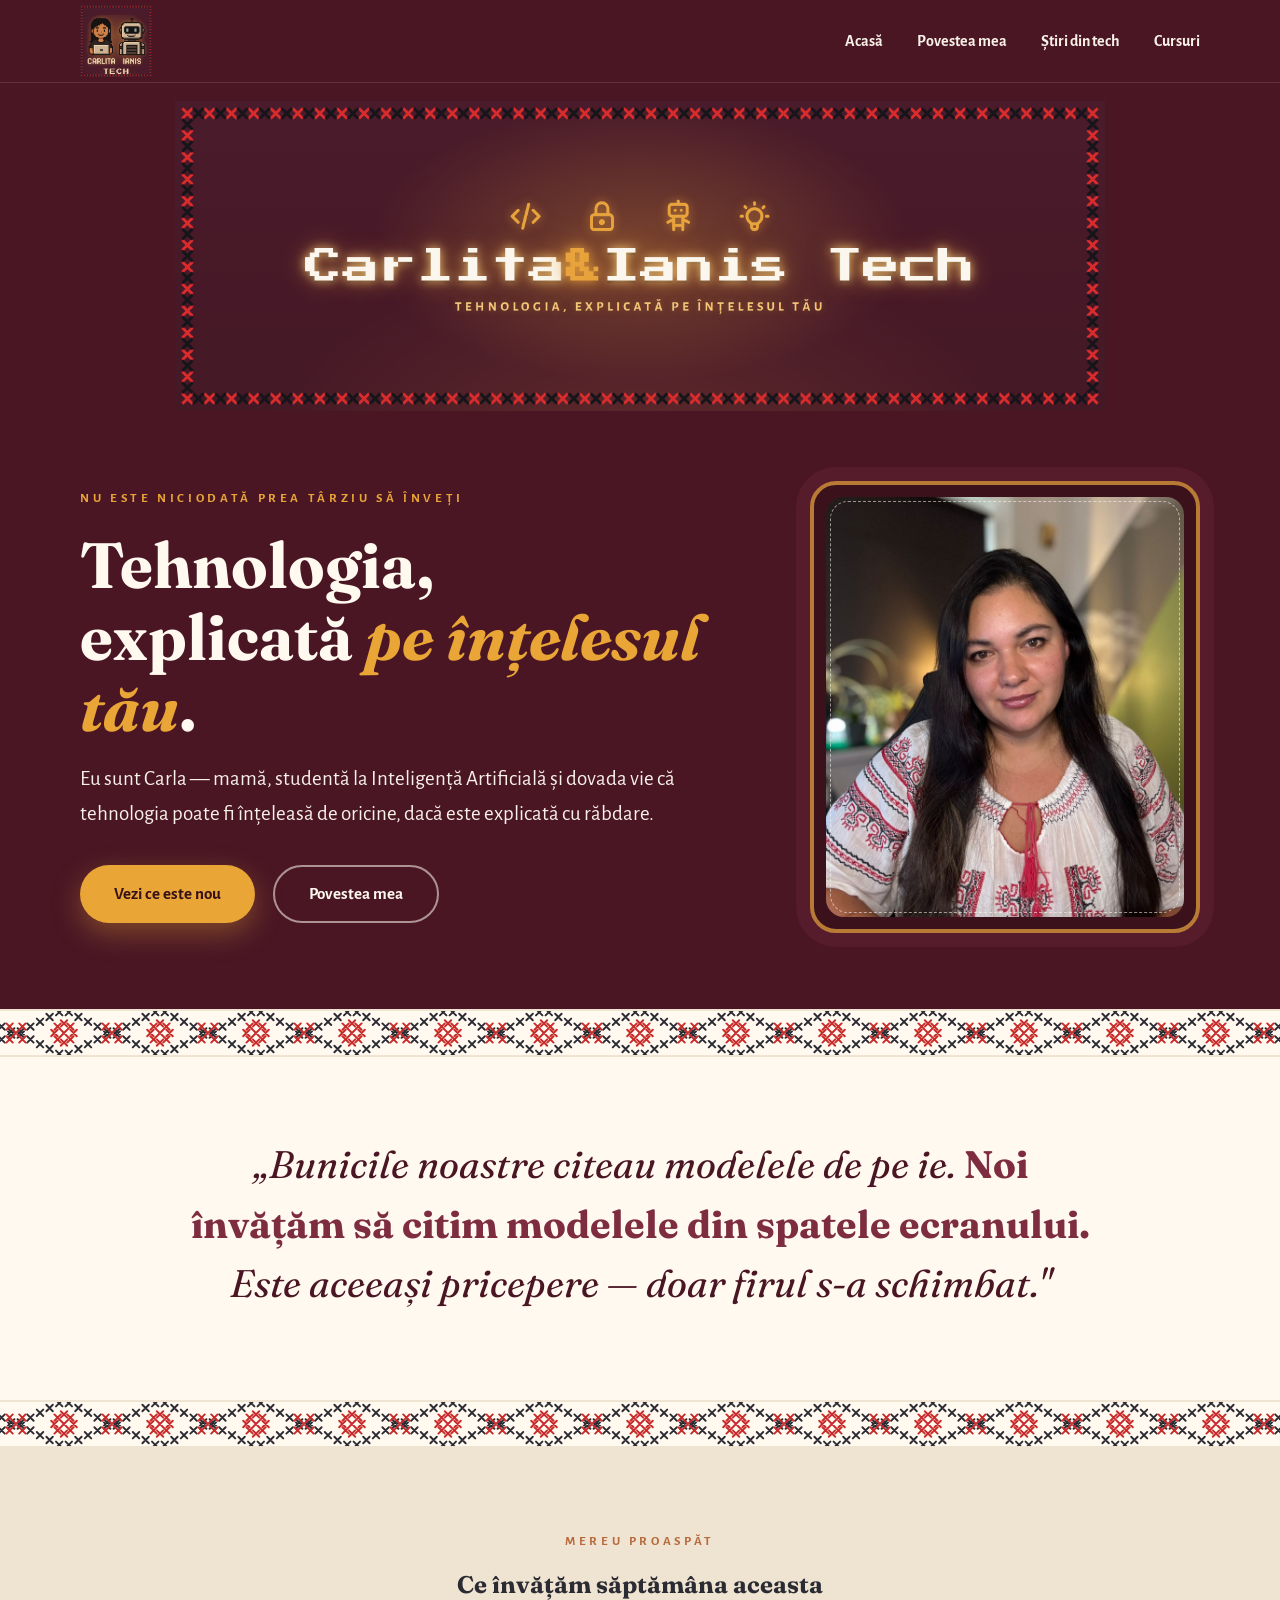
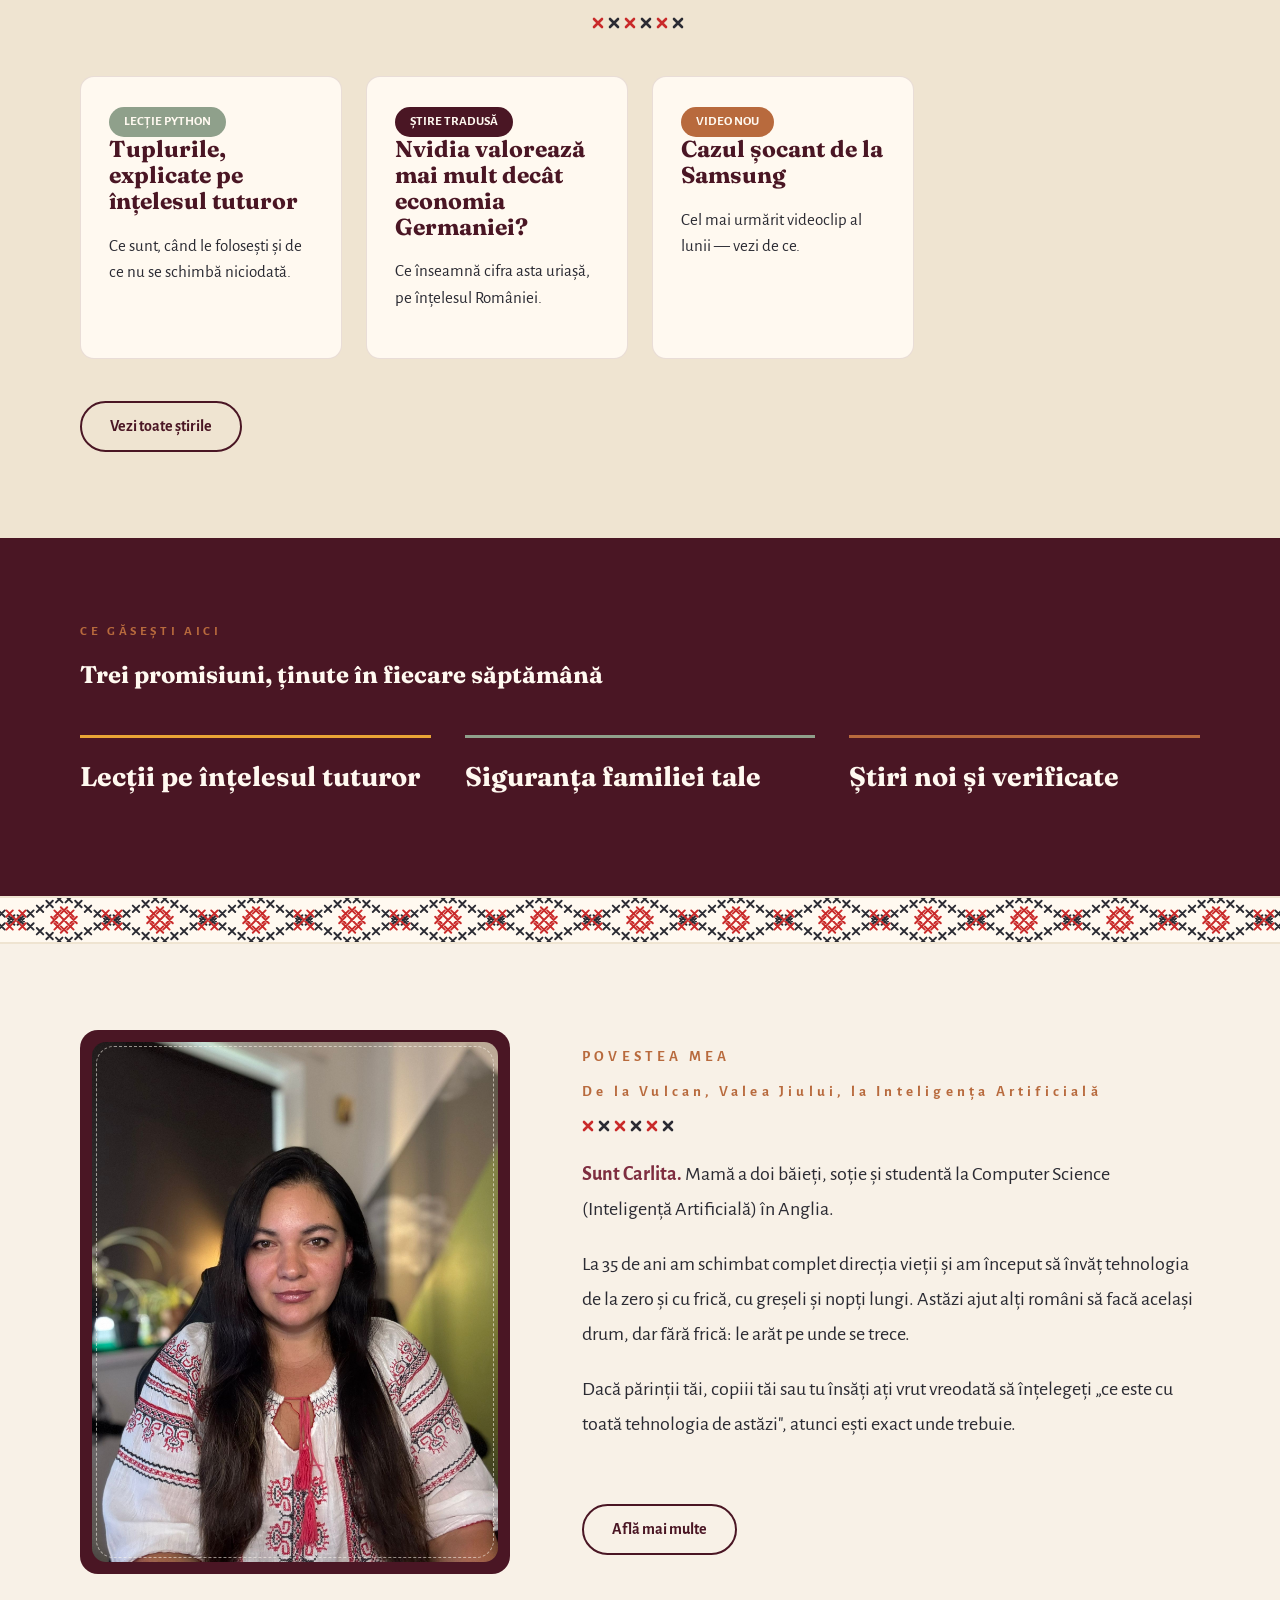
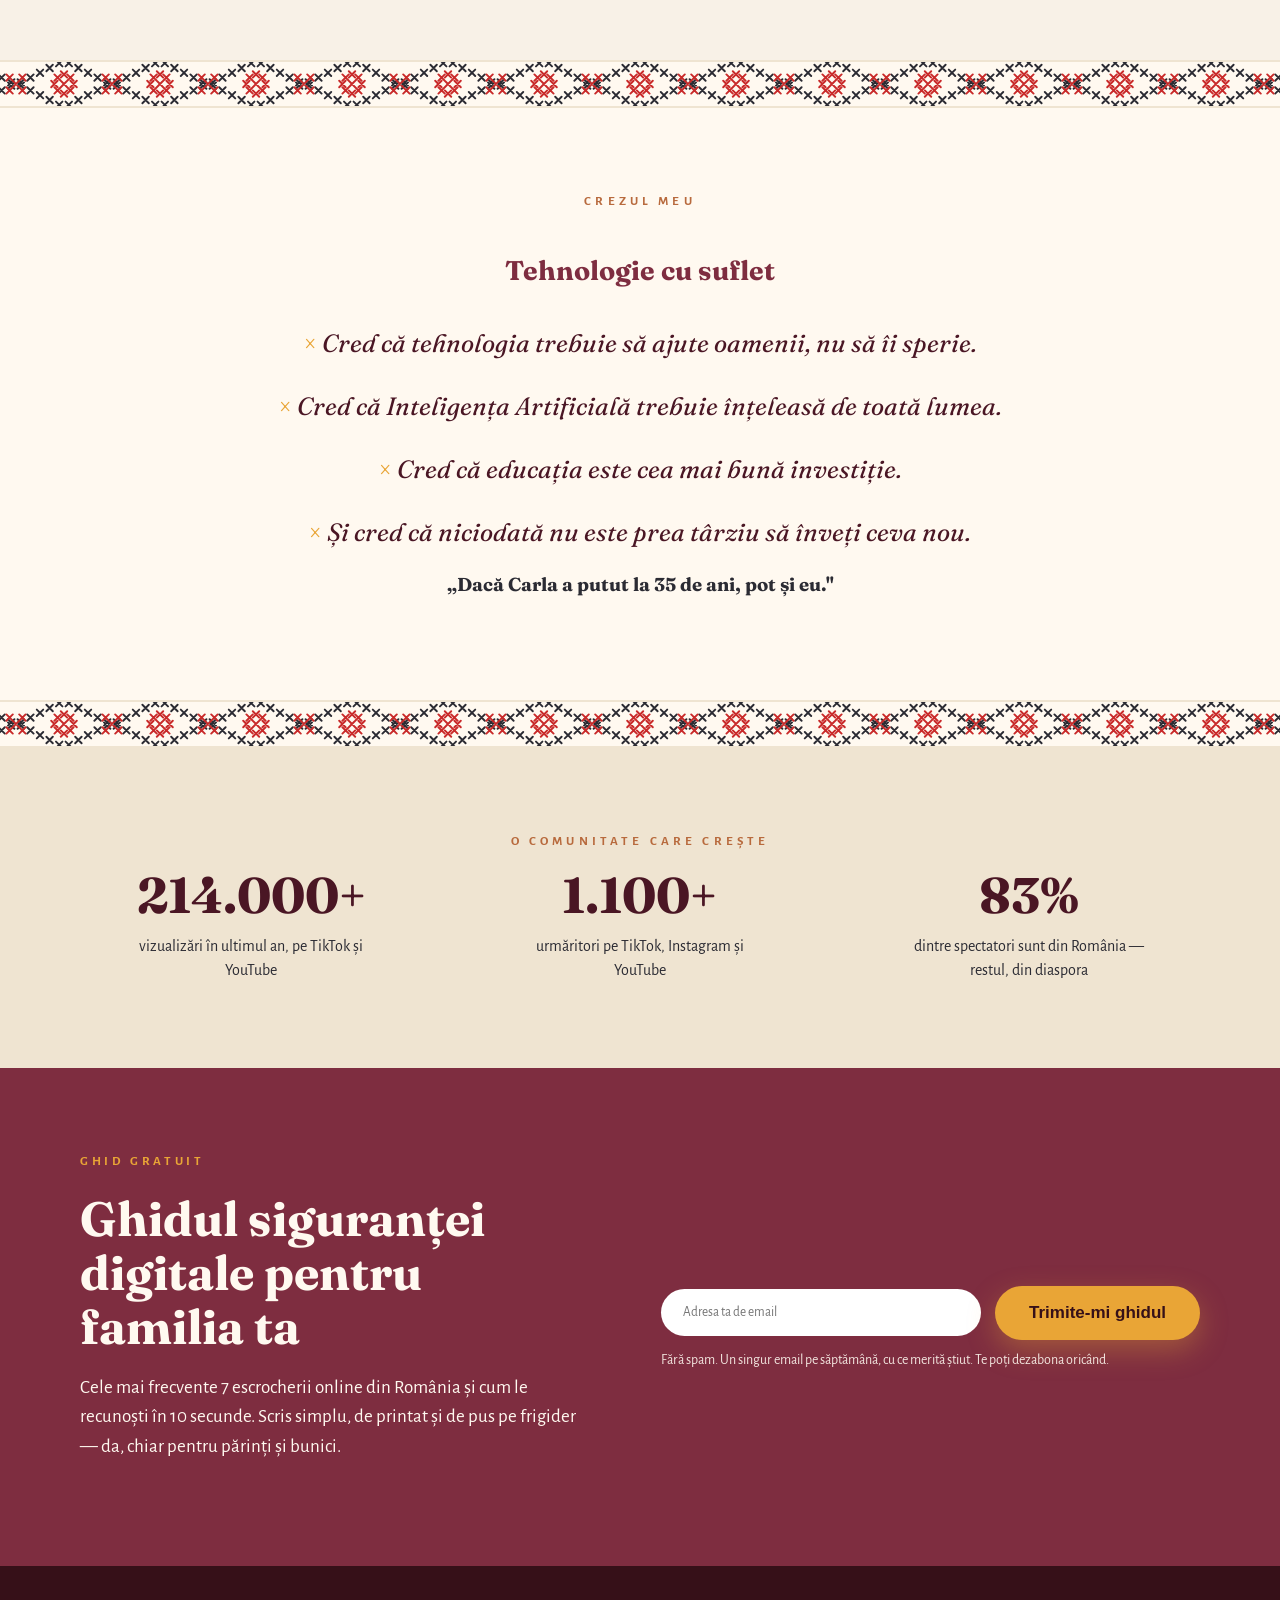
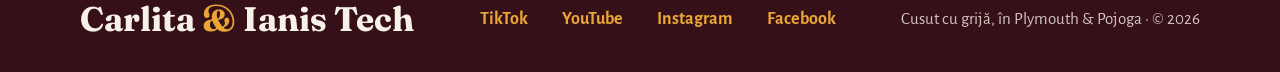
==== commit 6a2d53e3: "check bugs and errors plus teting the project" ====
--- a/CarlitaIanisTechPLATFORM/frontend/index.html
+++ b/CarlitaIanisTechPLATFORM/frontend/index.html
@@ -38,6 +38,7 @@
 
             <nav class="nav">
                 <ul class="nav-links">
+                    <li><a href="index.html">Acasă</a></li>
                     <li><a href="povesteamea.html">Povestea mea</a></li>
                     <li><a href="stiri.html">Știri din tech</a></li>
                     <li><a href="cursuri.html">Cursuri</a></li>
@@ -62,7 +63,7 @@
 
                     <div class="hero-butoane">
                         <a href="#lastupload" class="btn btn-amber">Vezi ce este nou</a>
-                        <a href="#povestea-mea" class="btn btn-ghost">Povestea mea</a>
+                        <a href="povesteamea.html" class="btn btn-ghost">Povestea mea</a>
                     </div>
                 </div>
                 <div class="hero-photo-frame">
@@ -146,17 +147,15 @@
                     <h2>De la Vulcan, Valea Jiului, la Inteligența Artificială</h2>
                     <span class="cusatura-titlu" aria-hidden="true"></span>
                     <p><strong>Sunt Carlita.</strong> Mamă a doi băieți, soție și studentă la Computer Science
-                        (Inteligență
-                        Artificială)
-                        în Anglia.</p>
-
-                    <p>După 30 de ani am schimbat complet direcția vieții și am început să învăț tehnologia de la zero
-                        si cu frică, cu greșeli si nopți lungi. Astăzi ajut alți români să facă același drum, dar fără
+                        (Inteligență Artificială) în Anglia.</p>
+
+                    <p>La 35 de ani am schimbat complet direcția vieții și am început să învăț tehnologia de la zero
+                        și cu frică, cu greșeli și nopți lungi. Astăzi ajut alți români să facă același drum, dar fără
                         frică: le arăt pe unde se trece.</p>
 
-                    <p>Dacă părinții tăi, copiii tăi sau tu însăți ați vrut vreodată să înțelegeți „ce este cu toata
-                        tehnologia de astazi", atunci ești exact unde trebuie.</p>
-                    <a href="povesteamea.html" class="btn-secondary">Afla mai multe</a>
+                    <p>Dacă părinții tăi, copiii tăi sau tu însăți ați vrut vreodată să înțelegeți „ce este cu toată
+                        tehnologia de astăzi", atunci ești exact unde trebuie.</p>
+                    <a href="povesteamea.html" class="btn-secondary">Află mai multe</a>
                 </div>
             </div>
         </section>
@@ -173,7 +172,7 @@
                     <li>Cred că educația este cea mai bună investiție.</li>
                     <li>Și cred că niciodată nu este prea târziu să înveți ceva nou.</li>
                 </ul>
-                <h3>„Dacă Carla a putut după 20 de ani, pot și eu."</h3>
+                <h3>„Dacă Carla a putut la 35 de ani, pot și eu."</h3>
             </div>
         </section>
         <div class="motif-border" aria-hidden="true"></div>
@@ -217,21 +216,17 @@
                 <div class="aboneazate-form">
                     <form class="ghid-form" id="ghid-form">
                         <!--Honeypot — bonusul anti-boți-->
-                        <input type="text" name="website" id="honeypot" tabindex="-1" autocomplete="off" 
+                        <input type="text" name="website" id="honeypot" tabindex="-1" autocomplete="off"
                             style="position:absolute; left:-9999px;" aria-hidden="true">
-                        <input type="email" placeholder="Adresa ta de email" required>
+                        <input type="email" name="email" placeholder="Adresa ta de email" required>
                         <button type="submit" class="btn btn-amber">Trimite-mi ghidul</button>
                     </form>
 
-                    <p class="form-note">Fără spam. Un singur email pe săptămână, cu ce merită știut. Te poți dezabona oricând. </p>
+                    <p class="form-note">Fără spam. Un singur email pe săptămână, cu ce merită știut. Te poți dezabona oricând.</p>
                 </div>
             </div>
         </section>
     </main>
-    <!--IANIS-->
-
-
-    <a href="#ianis" class="chat-fab" aria-label="Întreabă-l pe Ianis">🤖</a>
 
     <!--FOOTER-->
     <footer class="footer">
--- a/CarlitaIanisTechPLATFORM/frontend/style.css
+++ b/CarlitaIanisTechPLATFORM/frontend/style.css
@@ -797,6 +797,7 @@
 
 
 }
+
 /*===== CURSURI =====*/
 
 /* Fundaluri alternate pe secțiuni */
@@ -827,19 +828,23 @@
 
 /* Chevron — starea normală (închis) */
 .chevron {
-    display: inline-block;              /* fără asta, transform nu funcționează */
-    transition: transform 0.3s ease;    /* rotație lină, nu bruscă */
+    display: inline-block;
+    /* fără asta, transform nu funcționează */
+    transition: transform 0.3s ease;
+    /* rotație lină, nu bruscă */
 }
 
 /* Chevron — starea deschisă */
 details[open] .chevron {
-    transform: rotate(180deg);          /* ▼ devine ▲ */
+    transform: rotate(180deg);
+    /* ▼ devine ▲ */
 }
 
 /* Rândul unei lecții în listă */
 .lectie-rand {
     display: flex;
-    justify-content: space-between;   /* titlul la stânga, durata la dreapta */
+    justify-content: space-between;
+    /* titlul la stânga, durata la dreapta */
     align-items: center;
     width: 100%;
     padding: 0.9rem 1.2rem;
@@ -856,25 +861,31 @@
 
 .lectie-rand:hover {
     background: var(--pergament);
-    transform: translateX(4px);       /* mică alunecare la hover — subtil, elegant */
+    transform: translateX(4px);
+    /* mică alunecare la hover — subtil, elegant */
 }
 
 .lectie-durata {
     opacity: 0.6;
     font-size: 0.9rem;
 }
+
 /*===== DIALOG LECȚIE =====*/
 
 dialog {
     /* dialog e centrat automat de browser — noi doar îl îmbrăcăm frumos */
-    width: min(90vw, 480px);          /* max 480px, dar pe telefon 90% din ecran */
-    max-height: 85vh;            /* niciodată mai înalt de 85% din ecran */
-    overflow-y: auto;            /* dacă nu încape, apare scroll ÎN dialog */
+    width: min(90vw, 480px);
+    /* max 480px, dar pe telefon 90% din ecran */
+    max-height: 85vh;
+    /* niciodată mai înalt de 85% din ecran */
+    overflow-y: auto;
+    /* dacă nu încape, apare scroll ÎN dialog */
     border: none;
     border-radius: 12px;
     padding: 1.5rem;
     background: var(--alb-cald);
-    text-align: center;               /* totul pe mijloc, cum ai vrut */
+    text-align: center;
+    /* totul pe mijloc, cum ai vrut */
 }
 
 /* Fundalul întunecat din spatele dialogului */
@@ -885,11 +896,13 @@
 /* Videoclipul — vertical (Shorts), centrat, mai mare */
 dialog iframe {
     width: 250px;
-    aspect-ratio: 9 / 16;             /* format vertical de Shorts */
+    aspect-ratio: 9 / 16;
+    /* format vertical de Shorts */
     border: none;
     border-radius: 10px;
     display: block;
-    margin: 0 auto 1rem;              /* auto stânga-dreapta = centrat */
+    margin: 0 auto 1rem;
+    /* auto stânga-dreapta = centrat */
 }
 
 /* Details din dialog — săgeata rămâne lizibilă și centrat arată curat */
@@ -906,11 +919,326 @@
 dialog form[method="dialog"] {
     margin-top: 1rem;
 }
+
 /*pentru telefon */
 @media (max-width: 600px) {
     .lectie-rand {
-        flex-direction: column;      /* titlul sus, durata dedesubt */
+        flex-direction: column;
+        /* titlul sus, durata dedesubt */
         align-items: flex-start;
         gap: 0.3rem;
     }
+}
+
+/*===== ȘTIRI ===== */
+
+/* Bara de filtre — orizontală, scroll lateral (ca YouTube) */
+.stiri-filtre {
+    display: flex;
+    gap: 10px;
+    overflow-x: auto;
+    padding-bottom: 10px;
+    margin-bottom: 28px;
+    scrollbar-width: thin;
+}
+
+.stiri-filtru {
+    flex: 0 0 auto;
+    /* nu se micșorează, stă pe o linie */
+    padding: 8px 18px;
+    border-radius: 999px;
+    border: 1px solid var(--pergament-2);
+    background: var(--alb-cald);
+    color: var(--bordo);
+    font-family: inherit;
+    font-weight: 700;
+    font-size: 0.95rem;
+    cursor: pointer;
+    white-space: nowrap;
+    transition: background 0.2s ease;
+}
+
+.stiri-filtru:hover {
+    background: var(--pergament);
+}
+
+.stiri-filtru.activ {
+    background: var(--chihlimbar);
+    color: var(--noapte-adanc);
+    border-color: var(--chihlimbar);
+}
+
+/* Grid-ul de carduri */
+.stiri-grid {
+    display: grid;
+    grid-template-columns: repeat(auto-fill, minmax(260px, 1fr));
+    gap: 24px;
+}
+
+/* Cardul unei știri (buton care deschide dialogul) */
+.stire-card {
+    display: flex;
+    flex-direction: column;
+    padding: 0;
+    border: none;
+    background: transparent;
+    text-align: left;
+    cursor: pointer;
+    font-family: inherit;
+}
+
+.stire-coperta {
+    width: 100%;
+    aspect-ratio: 16 / 9;
+    object-fit: cover;
+    border-radius: 12px;
+    display: block;
+    transition: transform 0.2s ease;
+}
+
+.stire-card:hover .stire-coperta {
+    transform: scale(1.02);
+    /* mică mărire la hover, elegant */
+}
+
+.stire-info {
+    padding: 10px 4px 0;
+}
+
+.stire-titlu {
+    font-family: inherit;
+    /* curat, ca la YouTube — nu Fraunces */
+    font-size: 1rem;
+    font-weight: 700;
+    color: var(--noapte);
+    margin: 0 0 4px;
+    line-height: 1.3;
+}
+
+.stire-data {
+    font-size: 0.85rem;
+    color: var(--carbune);
+    opacity: 0.65;
+    margin: 0;
+}
+
+/* Dialog știre — video orizontal 16:9 (nu vertical ca la cursuri) */
+.stire-dialog {
+    width: min(92vw, 640px);
+    text-align: left;
+}
+
+.stire-dialog iframe {
+    width: 100%;
+    aspect-ratio: 16 / 9;
+    height: auto;
+    margin-bottom: 1rem;
+}
+
+/* ============================================================
+   POVESTEA MEA  (versiune curată — tot CSS-ul stă aici, în style.css)
+   ============================================================ */
+
+:root {
+    --pv-panel: #F6F0E2;
+    /* panoul ferestrei */
+    --pv-burgundy: #40121F;
+    /* titluri închise */
+    --pv-wine: #6E2537;
+    --pv-aramiu: #B08A4A;
+    --pv-rosu: #C0392B;
+    --pv-text: #3A2B24;
+    --pv-line: rgba(64, 18, 31, .15);
+}
+
+/* ---------- CUPRINS ---------- */
+.cuprins-list {
+    list-style: none;
+    max-width: 600px;
+    margin: 1.6rem auto 0;
+    padding: 0;
+}
+
+.cuprins-list li+li {
+    border-top: 1px dashed var(--pv-line);
+}
+
+.cuprins-list a {
+    display: flex;
+    align-items: baseline;
+    gap: 1rem;
+    padding: .9rem .5rem;
+    text-decoration: none;
+    color: var(--pv-burgundy);
+    transition: color .15s ease;
+}
+
+.cuprins-list a:hover {
+    color: var(--pv-rosu);
+}
+
+.cuprins-num {
+    font-family: 'Fraunces', serif;
+    font-weight: 600;
+    color: var(--pv-aramiu);
+    min-width: 2em;
+    font-size: 1.15rem;
+}
+
+/* ---------- FEREASTRA CU POVESTEA ---------- */
+.poveste-cadru {
+    width: min(760px, 92%);
+    margin: 0 auto;
+    background: var(--pv-panel);
+    border-radius: 14px;
+    padding: clamp(1.6rem, 4vw, 3.2rem);
+    box-shadow:
+        0 0 0 1px var(--pv-aramiu),
+        0 0 0 7px var(--pv-panel),
+        0 0 0 8px var(--pv-line),
+        0 22px 50px rgba(64, 18, 31, .12);
+}
+
+/* rama foto de la începutul fiecărui capitol (se ascunde singură dacă poza lipsește) */
+.cap-poza {
+    max-width: 440px;
+    margin: 0 auto 1.6rem;
+    background: #fff;
+    padding: .6rem;
+    border: 1px solid var(--pv-aramiu);
+    border-radius: 8px;
+    box-shadow: 0 10px 24px rgba(64, 18, 31, .14);
+}
+
+.cap-poza img {
+    width: 100%;
+    display: block;
+    border-radius: 4px;
+}
+
+.cap {
+    scroll-margin-top: 90px;
+}
+
+.cap-eyebrow {
+    text-align: center;
+    text-transform: uppercase;
+    letter-spacing: .3em;
+    font-size: .74rem;
+    font-weight: 700;
+    color: var(--pv-aramiu);
+    margin: 0 0 .4rem;
+}
+
+.cap-titlu {
+    text-align: center;
+    font-family: 'Fraunces', serif;
+    font-weight: 600;
+    font-size: clamp(1.7rem, 4vw, 2.3rem);
+    line-height: 1.15;
+    color: var(--pv-burgundy);
+    margin: 0 0 1.6rem;
+}
+
+.cap-body {
+    font-size: 1.16rem;
+    line-height: 1.85;
+    color: var(--pv-text);
+}
+
+.cap-body p {
+    margin: 0 0 1.2rem;
+}
+
+.cap-body h3 {
+    font-family: 'Fraunces', serif;
+    font-weight: 600;
+    font-size: 1.42rem;
+    color: var(--pv-wine);
+    margin: 2.4rem 0 1rem;
+}
+
+.cap-body h4 {
+    font-family: 'Fraunces', serif;
+    font-weight: 600;
+    font-size: 1.18rem;
+    color: var(--pv-aramiu);
+    margin: 1.9rem 0 .7rem;
+}
+
+.cap-body strong {
+    color: var(--pv-wine);
+    font-weight: 700;
+}
+
+.cap-body em {
+    font-style: italic;
+}
+
+/* inițială mare pe primul paragraf al poveștii */
+.cap--first .cap-body>p:first-of-type::first-letter {
+    font-family: 'Fraunces', serif;
+    font-weight: 700;
+    color: var(--pv-wine);
+    float: left;
+    font-size: 3.4rem;
+    line-height: .82;
+    padding: .3rem .5rem 0 0;
+}
+
+/* despărțitor între capitole (× × × × ×) */
+.cap-divider {
+    text-align: center;
+    color: var(--pv-aramiu);
+    letter-spacing: .55em;
+    font-size: 1rem;
+    margin: 3rem 0 2.4rem;
+}
+
+/* ---------- MULȚUMESC ---------- */
+/* forțăm centrarea (anulează max-width:560px moștenit din .despre-CarlitaIanisTech) */
+.multumesc-center {
+    text-align: center;
+}
+
+#multumesc,
+#multumesc .section-title,
+#multumesc h2,
+#multumesc .eyebrow,
+#multumesc .cusatura-titlu,
+#multumesc .sub {
+    text-align: center;
+}
+
+#multumesc h2 {
+    max-width: none;
+    margin-left: auto;
+    margin-right: auto;
+}
+
+/* semnătura caligrafică — auriu, ca să se vadă pe fundalul vișiniu */
+.semnatura {
+    font-family: 'Great Vibes', cursive;
+    font-size: clamp(3.2rem, 9vw, 5rem);
+    color: #E3C07E;
+    line-height: 1;
+    margin: 1rem 0 1.6rem;
+    text-align: center;
+}
+
+/* butonul — auriu cu text închis, contrast clar pe vișiniu */
+.btn-cursuri {
+    display: inline-block;
+    font-weight: 700;
+    text-decoration: none;
+    color: #3A1720;
+    background: #CBA24A;
+    padding: .9rem 1.9rem;
+    border-radius: 999px;
+    transition: background .15s ease, transform .15s ease;
+}
+
+.btn-cursuri:hover {
+    background: #B98F3B;
+    transform: translateY(-2px);
 }
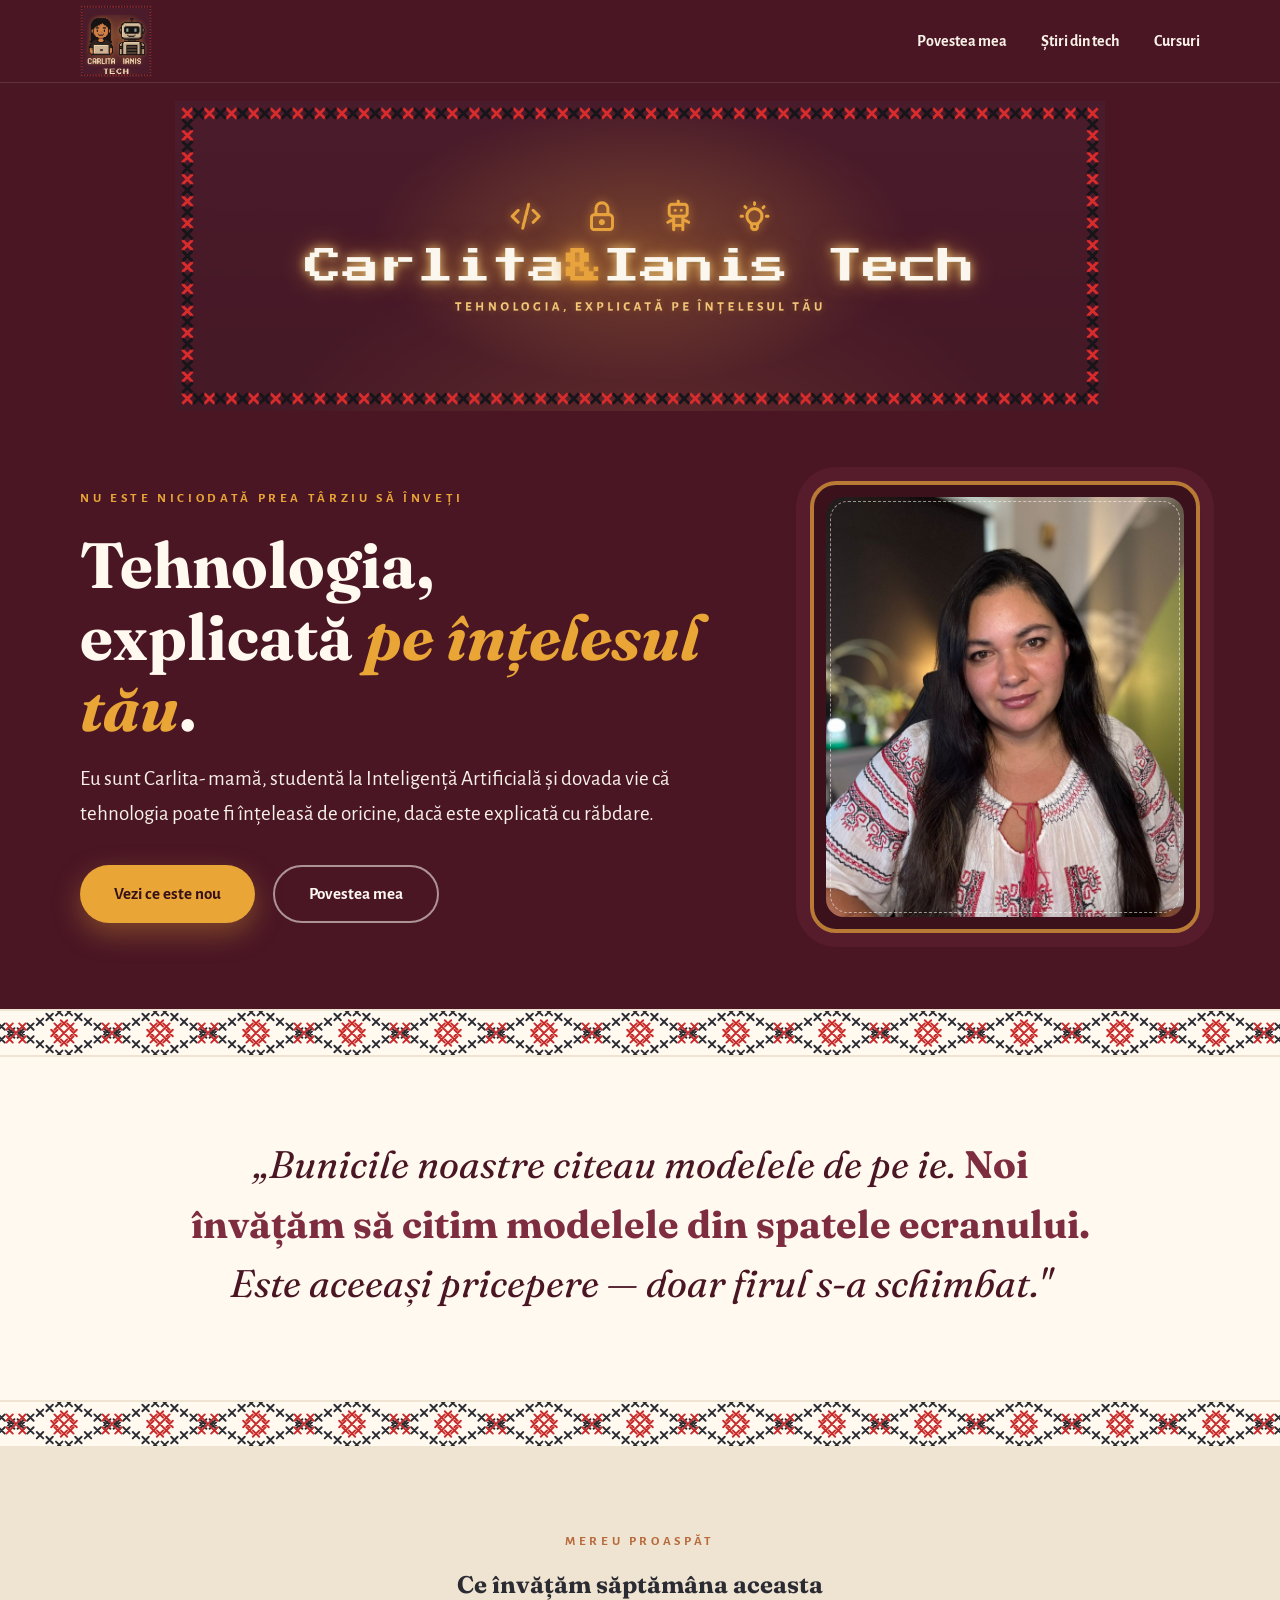
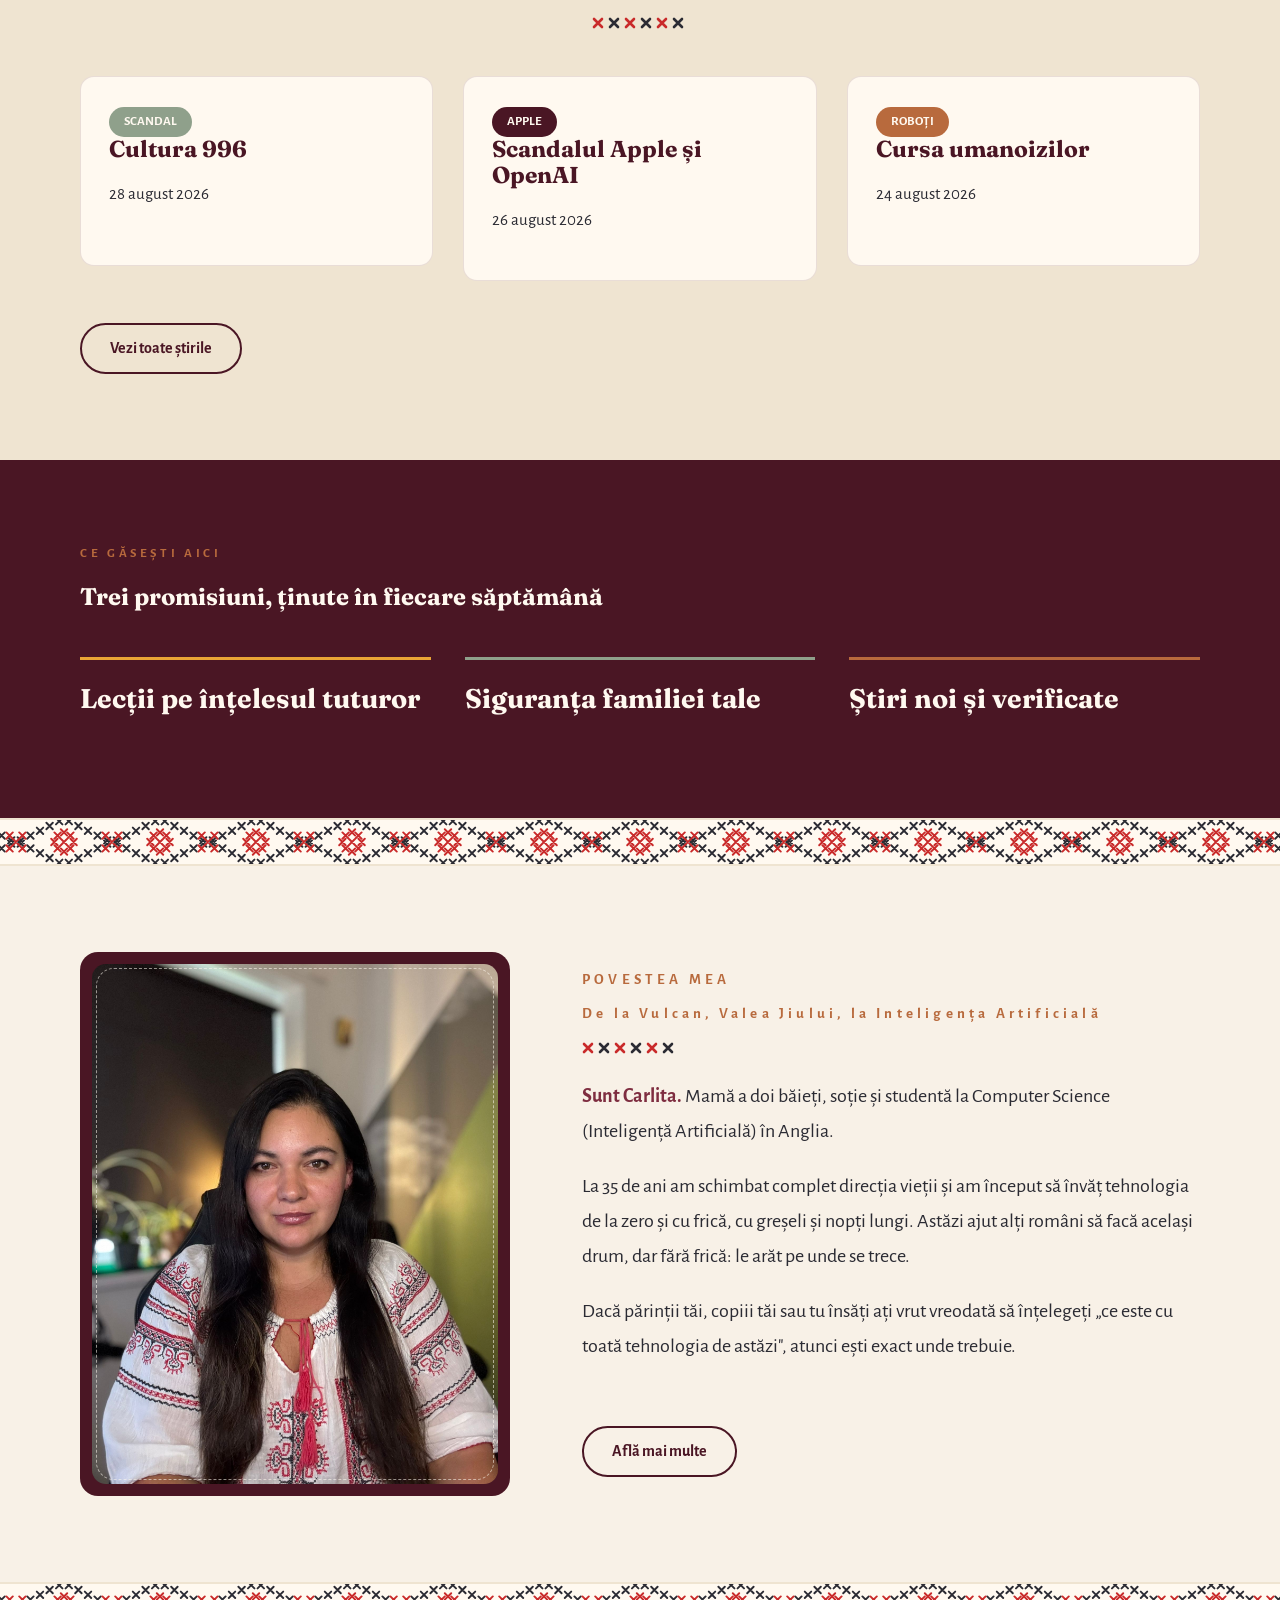
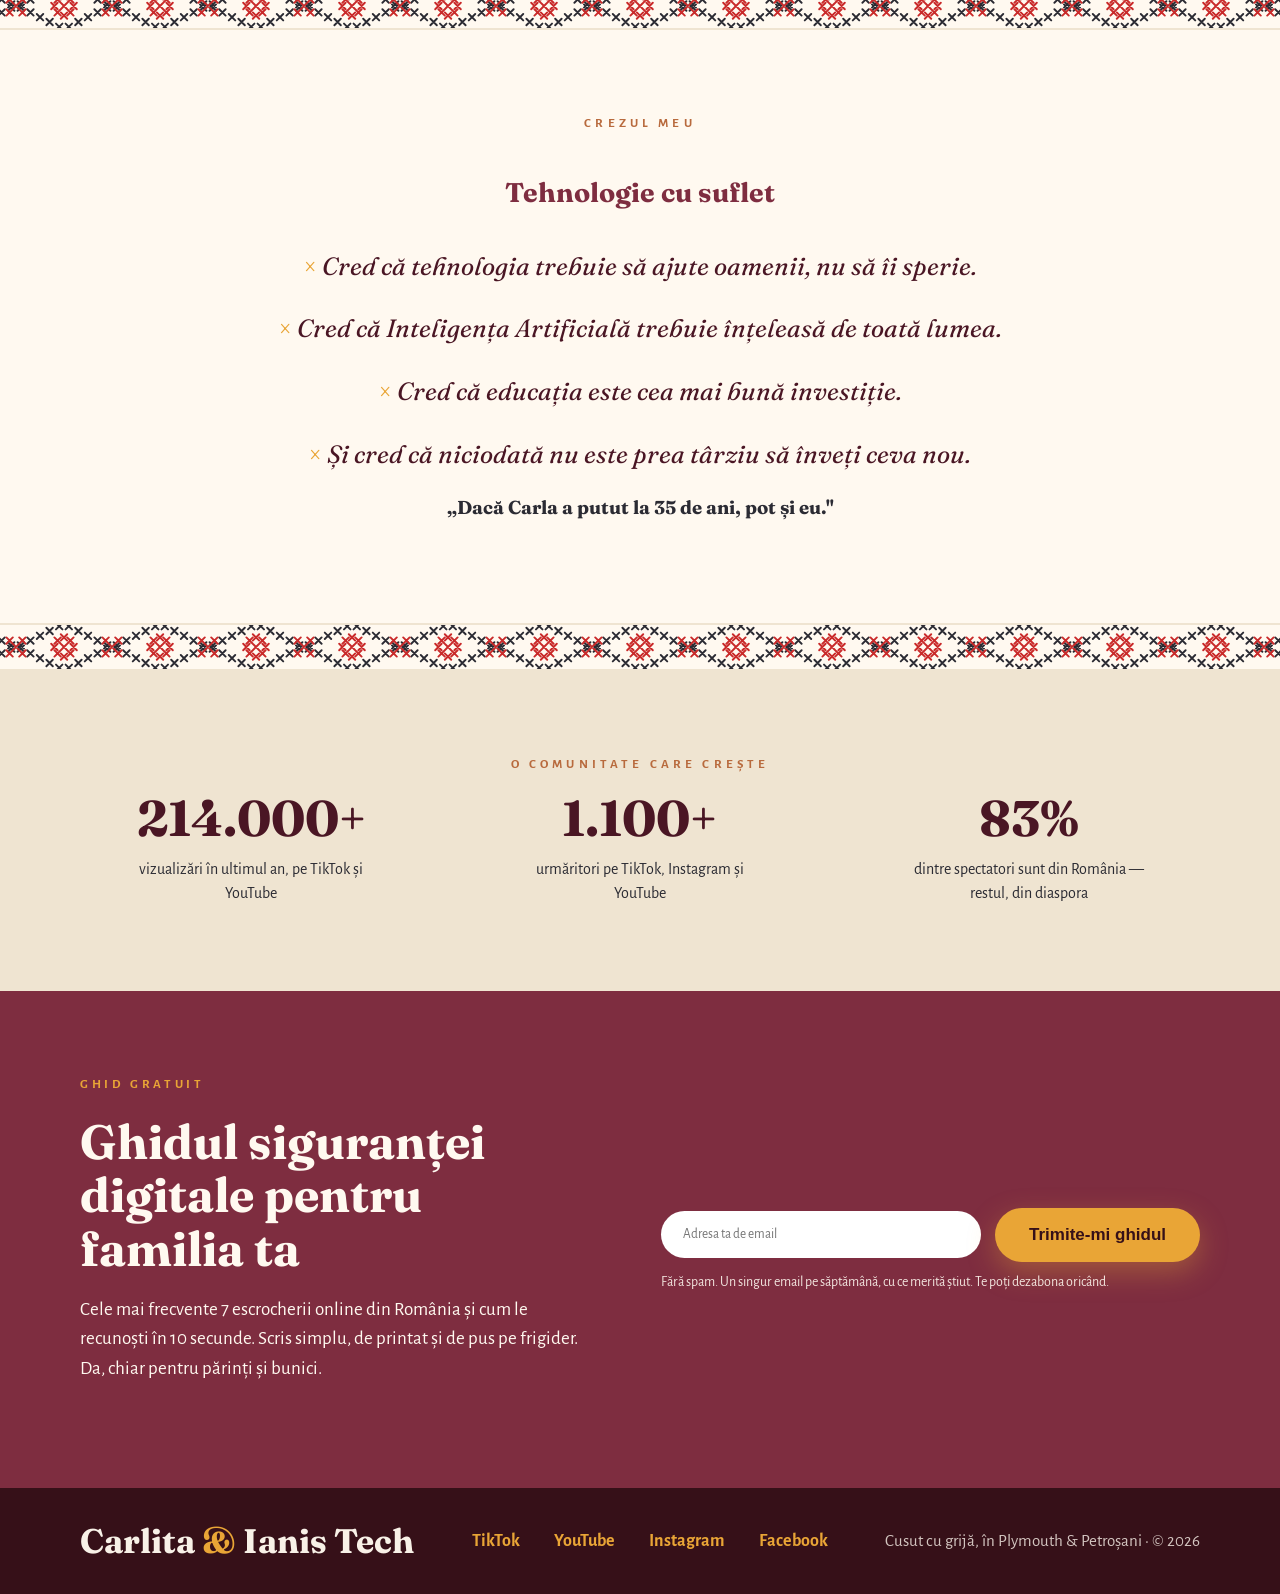
==== commit b87bd8ce: "Test pages flow and buttons" ====
--- a/CarlitaIanisTechPLATFORM/frontend/index.html
+++ b/CarlitaIanisTechPLATFORM/frontend/index.html
@@ -38,7 +38,6 @@
 
             <nav class="nav">
                 <ul class="nav-links">
-                    <li><a href="index.html">Acasă</a></li>
                     <li><a href="povesteamea.html">Povestea mea</a></li>
                     <li><a href="stiri.html">Știri din tech</a></li>
                     <li><a href="cursuri.html">Cursuri</a></li>
@@ -58,7 +57,7 @@
                 <div class="hero-text">
                     <p class="eyebrow">NU ESTE NICIODATĂ PREA TÂRZIU SĂ ÎNVEȚI</p>
                     <h1>Tehnologia, explicată <em>pe înțelesul tău</em>.</h1>
-                    <p class="sub">Eu sunt Carla — mamă, studentă la Inteligență Artificială și dovada vie că
+                    <p class="sub">Eu sunt Carlita- mamă, studentă la Inteligență Artificială și dovada vie că
                         tehnologia poate fi înțeleasă de oricine, dacă este explicată cu răbdare.</p>
 
                     <div class="hero-butoane">
@@ -92,23 +91,18 @@
                     <span class="cusatura-titlu" aria-hidden="true"></span>
                 </div>
 
-                <div class="stiri-grid card-grid">
-                    <article class="card">
-                        <span class="badge badge--salvie">LECȚIE PYTHON</span>
-                        <h3>Tuplurile, explicate pe înțelesul tuturor</h3>
-                        <p>Ce sunt, când le folosești și de ce nu se schimbă niciodată.</p>
-                    </article>
-                    <article class="card">
-                        <span class="badge badge--bordo">ȘTIRE TRADUSĂ</span>
-                        <h3>Nvidia valorează mai mult decât economia Germaniei?</h3>
-                        <p>Ce înseamnă cifra asta uriașă, pe înțelesul României.</p>
-                    </article>
-                    <article class="card">
-                        <span class="badge badge--aramiu">VIDEO NOU</span>
-                        <h3>Cazul șocant de la Samsung</h3>
-                        <p>Cel mai urmărit videoclip al lunii — vezi de ce.</p>
-                    </article>
-                </div>
+                <div class="card-grid" id="acasa-noutati"></div>
+                <!-- ======= DIALOG PARTAJAT (același ca pe pagina de știri) ======= -->
+                <dialog id="stire-dialog" class="stire-dialog">
+                    <iframe src="" title="Știre" allowfullscreen></iframe>
+                    <h3 class="stire-dialog-titlu"></h3>
+                    <p class="stire-data stire-dialog-data"></p>
+                    <p class="lectie-feedback">Ți-a plăcut?
+                        <a class="stire-dialog-link" href="" target="_blank" rel="noopener noreferrer">Vezi tot pe
+                            YouTube</a> 💛
+                    </p>
+                    <form method="dialog"><button class="btn btn-amber">Închide</button></form>
+                </dialog>
                 <a href="stiri.html" class="btn-secondary">Vezi toate știrile</a>
             </div>
         </section>
@@ -209,7 +203,7 @@
                     <h2>Ghidul siguranței digitale pentru familia ta</h2>
                     <p class="sub">
                         Cele mai frecvente 7 escrocherii online din România și cum le recunoști în 10 secunde.
-                        Scris simplu, de printat și de pus pe frigider — da, chiar pentru părinți și bunici.
+                        Scris simplu, de printat și de pus pe frigider. Da, chiar pentru părinți și bunici.
                     </p>
                 </div>
 
@@ -222,7 +216,8 @@
                         <button type="submit" class="btn btn-amber">Trimite-mi ghidul</button>
                     </form>
 
-                    <p class="form-note">Fără spam. Un singur email pe săptămână, cu ce merită știut. Te poți dezabona oricând.</p>
+                    <p class="form-note">Fără spam. Un singur email pe săptămână, cu ce merită știut. Te poți dezabona
+                        oricând.</p>
                 </div>
             </div>
         </section>
@@ -248,12 +243,22 @@
             </ul>
 
             <div class="footer-copy">
-                Cusut cu grijă, în Plymouth &amp; Pojoga · © 2026
+                Cusut cu grijă, în Plymouth &amp; Petroșani · © 2026
             </div>
 
         </div>
     </footer>
-
+    <!-- Întâi lista de știri, apoi scriptul -->
+    <script src="data/stiri-data.js"></script>
+    <script>
+    // Oprește videoclipul când se închide dialogul
+    document.querySelectorAll('dialog').forEach(function (dialog) {
+        dialog.addEventListener('close', function () {
+            var iframe = dialog.querySelector('iframe');
+            if (iframe) { var src = iframe.src; iframe.src = ''; iframe.src = src; }
+        });
+    });
+</script>
     <script src="main.js"></script>
 </body>
 
--- a/CarlitaIanisTechPLATFORM/frontend/style.css
+++ b/CarlitaIanisTechPLATFORM/frontend/style.css
@@ -1241,4 +1241,31 @@
 .btn-cursuri:hover {
     background: #B98F3B;
     transform: translateY(-2px);
+}
+/* ==========================================================
+ACASĂ — grila „Ce învățăm săptămâna aceasta" (cele mai noi 3)
+3 pe rând pe desktop · unul sub altul pe mobil
+ ========================================================== */
+#acasa-noutati {
+    display: grid;
+    grid-template-columns: repeat(3, 1fr);
+    gap: 30px;
+    align-items: start;
+}
+
+@media (max-width: 900px) {
+    #acasa-noutati {
+        grid-template-columns: 1fr;
+    }
+}
+
+/* Cardurile de pe pagina de acasă — clic pentru video */
+.card--clic {
+    cursor: pointer;
+    transition: transform .2s ease, box-shadow .2s ease;
+}
+
+.card--clic:hover {
+    transform: translateY(-3px);
+    box-shadow: 0 12px 28px rgba(74, 22, 36, .12);
 }
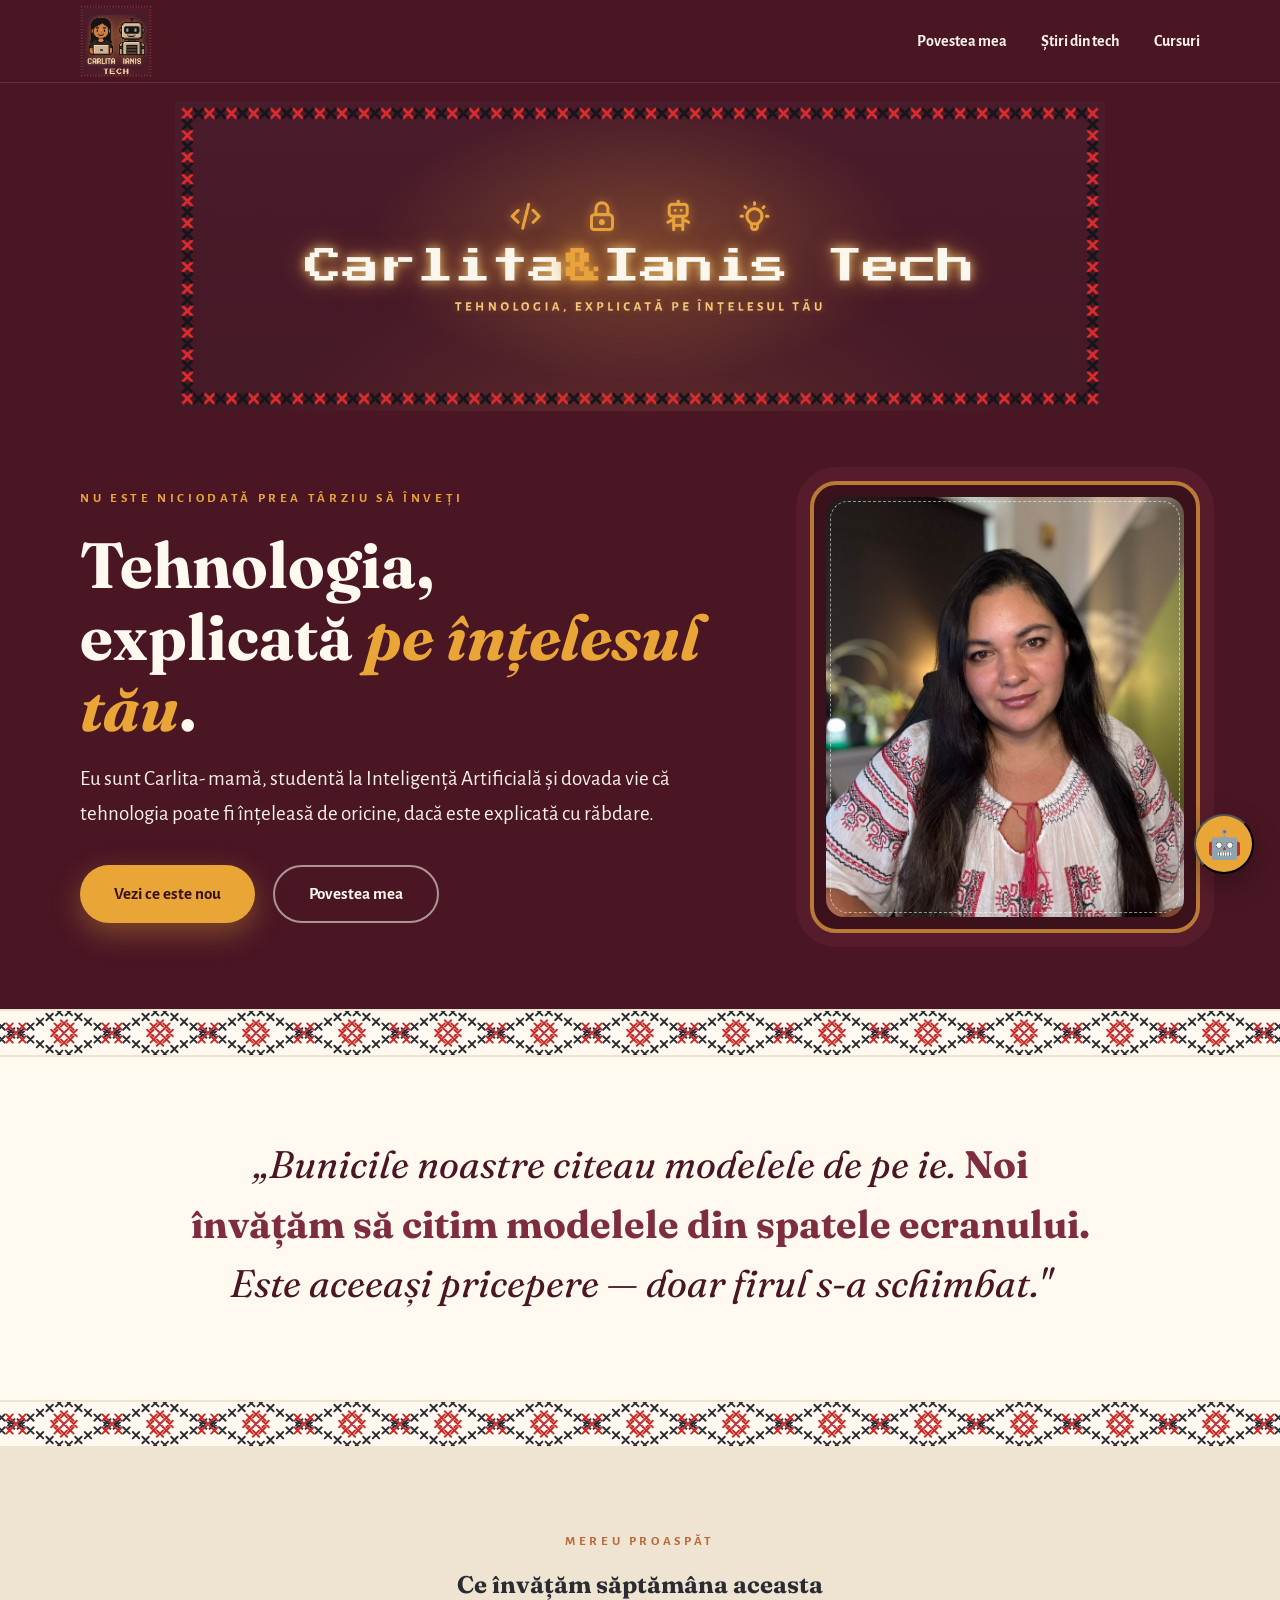
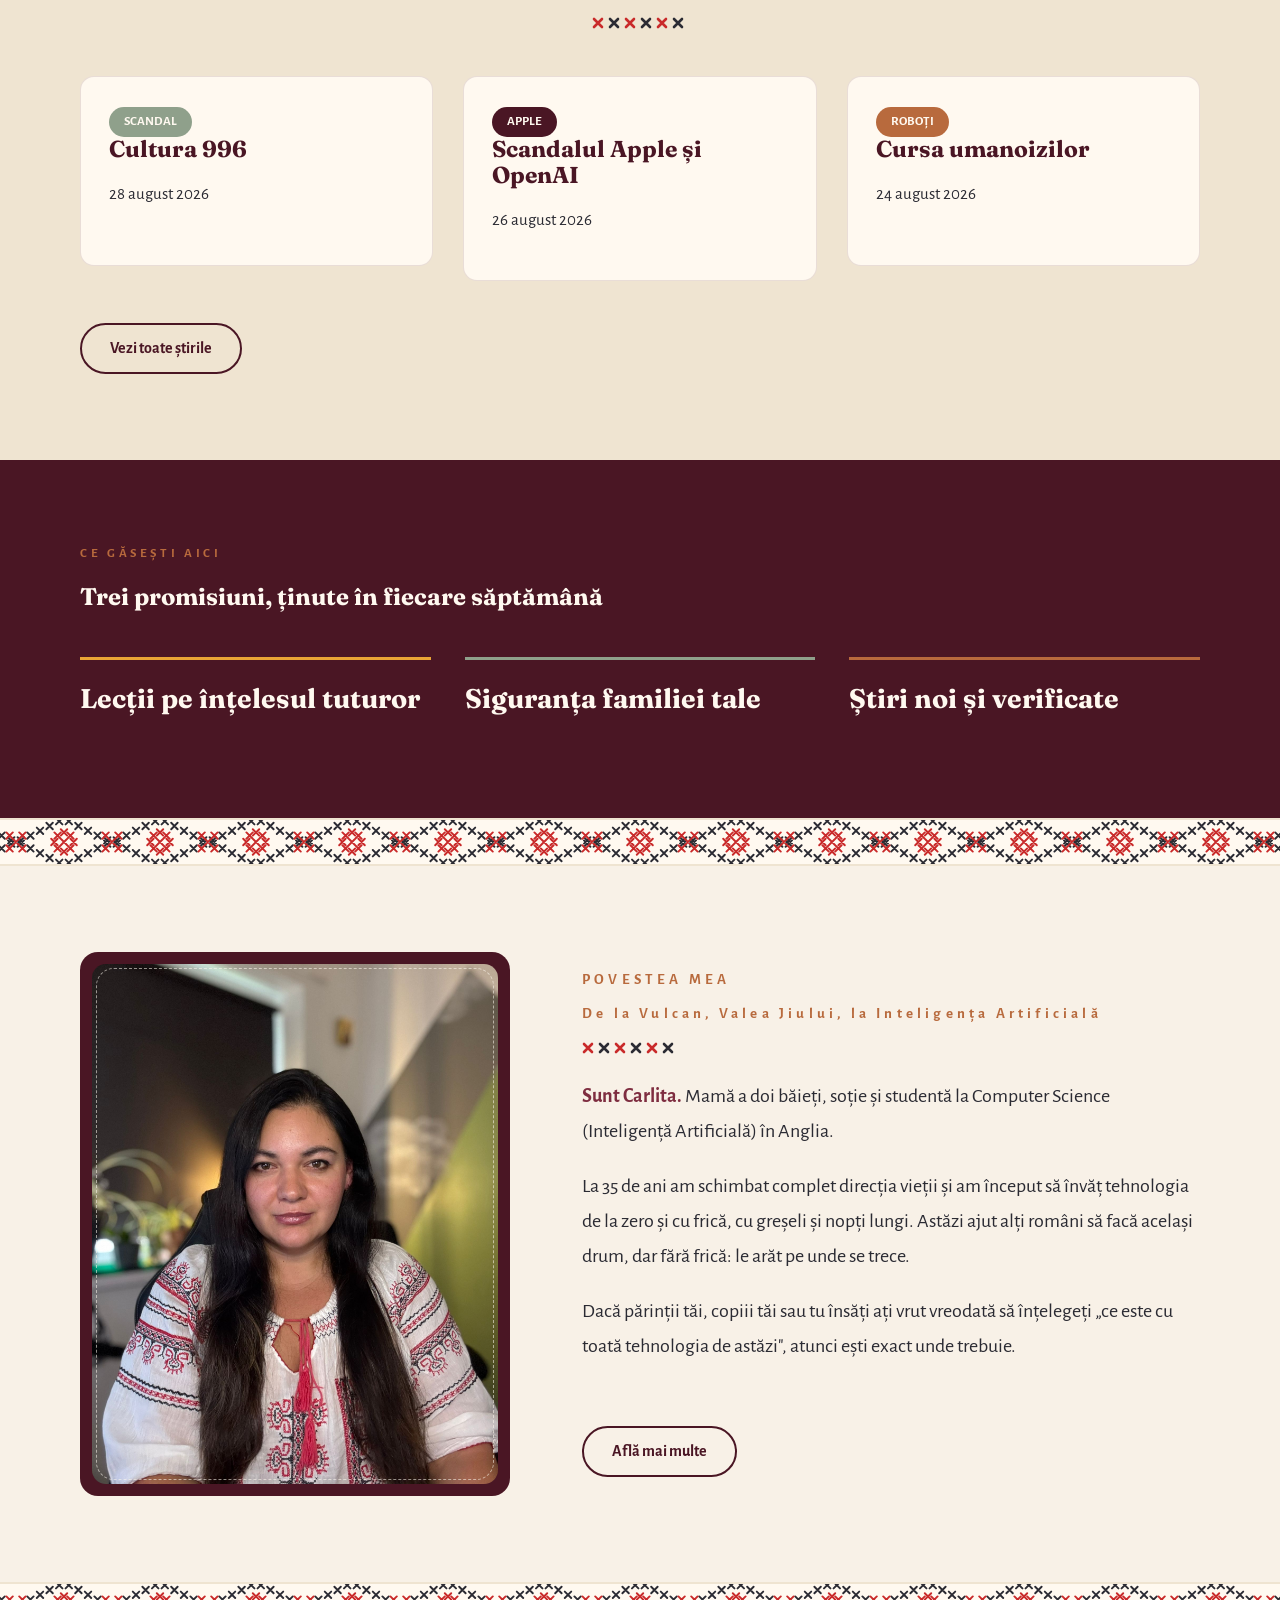
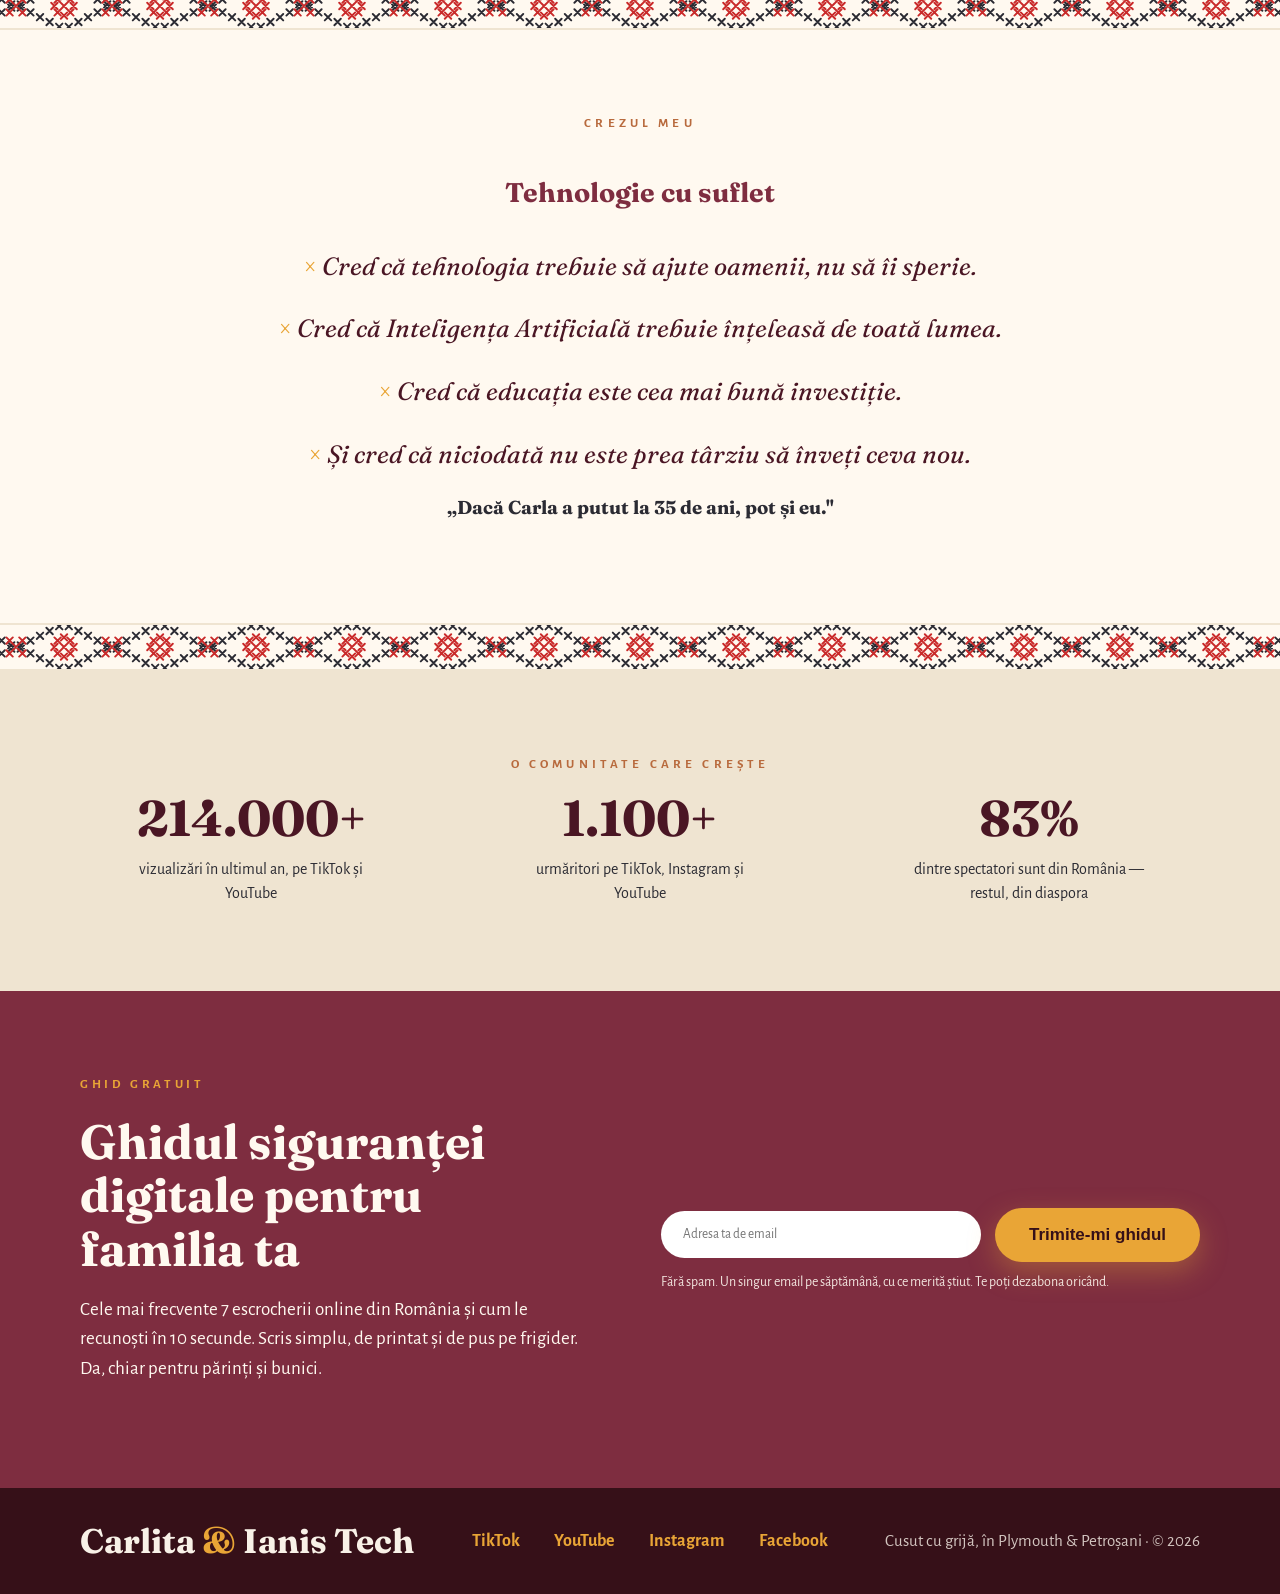
==== commit a71313e1: "Add chatbot and test chatbot" ====
--- a/CarlitaIanisTechPLATFORM/frontend/index.html
+++ b/CarlitaIanisTechPLATFORM/frontend/index.html
@@ -247,6 +247,21 @@
             </div>
 
         </div>
+        <!-- ======= IANIS — botul de întrebări ======= -->
+<button id="ianis-buton" class="chat-fab" aria-label="Întreabă-l pe Ianis">🤖</button>
+
+<div id="ianis-panou" class="ianis-panou" hidden>
+    <div class="ianis-header">
+        <span>🤖 Ianis</span>
+        <button id="ianis-inchide" class="ianis-inchide" aria-label="Închide">×</button>
+    </div>
+    <div id="ianis-mesaje" class="ianis-mesaje"></div>
+    <div id="ianis-sugestii" class="ianis-sugestii"></div>
+    <form id="ianis-form" class="ianis-form">
+        <input id="ianis-input" type="text" placeholder="Scrie o întrebare..." autocomplete="off">
+        <button type="submit" aria-label="Trimite">➤</button>
+    </form>
+</div>
     </footer>
     <!-- Întâi lista de știri, apoi scriptul -->
     <script src="data/stiri-data.js"></script>
@@ -260,6 +275,7 @@
     });
 </script>
     <script src="main.js"></script>
+    <script src="ianis.js"></script>
 </body>
 
 </html>
--- a/CarlitaIanisTechPLATFORM/frontend/style.css
+++ b/CarlitaIanisTechPLATFORM/frontend/style.css
@@ -1268,4 +1268,138 @@
 .card--clic:hover {
     transform: translateY(-3px);
     box-shadow: 0 12px 28px rgba(74, 22, 36, .12);
-}+}
+/* ==========================================================
+   IANIS — botul de întrebări (pagina principală)
+   ========================================================== */
+.ianis-panou {
+    position: fixed;
+    right: 26px;
+    bottom: 96px;                 /* deasupra butonului rotund */
+    width: min(360px, calc(100vw - 40px));
+    max-height: 70vh;
+    display: flex;
+    flex-direction: column;
+    background: var(--alb-cald);
+    border-radius: 16px;
+    box-shadow: 0 18px 50px rgba(0, 0, 0, .28);
+    overflow: hidden;
+    z-index: 950;
+}
+
+.ianis-panou[hidden] { display: none; }
+
+.ianis-header {
+    display: flex;
+    align-items: center;
+    justify-content: space-between;
+    padding: 14px 18px;
+    background: var(--noapte);
+    color: var(--pergament);
+    font-family: "Fraunces", serif;
+    font-weight: 700;
+    font-size: 18px;
+}
+
+.ianis-inchide {
+    background: none;
+    border: none;
+    color: var(--pergament);
+    font-size: 24px;
+    line-height: 1;
+    cursor: pointer;
+}
+
+.ianis-mesaje {
+    flex: 1;
+    overflow-y: auto;
+    padding: 16px;
+    display: flex;
+    flex-direction: column;
+    gap: 10px;
+}
+
+.ianis-bula {
+    max-width: 85%;
+    padding: 10px 14px;
+    border-radius: 14px;
+    font-size: 15px;
+    line-height: 1.5;
+}
+
+.ianis-bula--bot {
+    align-self: flex-start;
+    background: var(--pergament-2);
+    color: var(--carbune);
+    border-bottom-left-radius: 4px;
+}
+
+.ianis-bula--user {
+    align-self: flex-end;
+    background: var(--chihlimbar);
+    color: var(--noapte-adanc);
+    border-bottom-right-radius: 4px;
+}
+
+.ianis-sugestii {
+    display: flex;
+    flex-wrap: wrap;
+    gap: 8px;
+    padding: 0 16px 12px;
+}
+
+.ianis-chip {
+    padding: 7px 14px;
+    border-radius: 999px;
+    border: 1px solid var(--aramiu);
+    background: var(--alb-cald);
+    color: var(--bordo);
+    font-family: inherit;
+    font-size: 13px;
+    font-weight: 700;
+    cursor: pointer;
+    transition: background .2s ease;
+}
+
+.ianis-chip:hover { background: var(--pergament-2); }
+
+.ianis-form {
+    display: flex;
+    gap: 8px;
+    padding: 12px 16px;
+    border-top: 1px solid var(--pergament-2);
+}
+
+.ianis-form input {
+    flex: 1;
+    padding: 11px 16px;
+    border: 1px solid var(--pergament-2);
+    border-radius: 999px;
+    font-family: inherit;
+    font-size: 15px;
+}
+
+.ianis-form button {
+    border: none;
+    background: var(--chihlimbar);
+    color: var(--noapte-adanc);
+    width: 44px;
+    border-radius: 50%;
+    font-size: 18px;
+    cursor: pointer;
+}
+/* Butonul-link din răspunsul lui Ianis */
+.ianis-link {
+    display: inline-block;
+    margin-top: 8px;
+    padding: 8px 16px;
+    background: var(--bordo);
+    color: var(--alb-cald);
+    border-radius: 999px;
+    font-size: 14px;
+    font-weight: 700;
+    text-decoration: none;
+    transition: background .2s ease;
+}
+
+.ianis-link:hover { background: var(--noapte); }
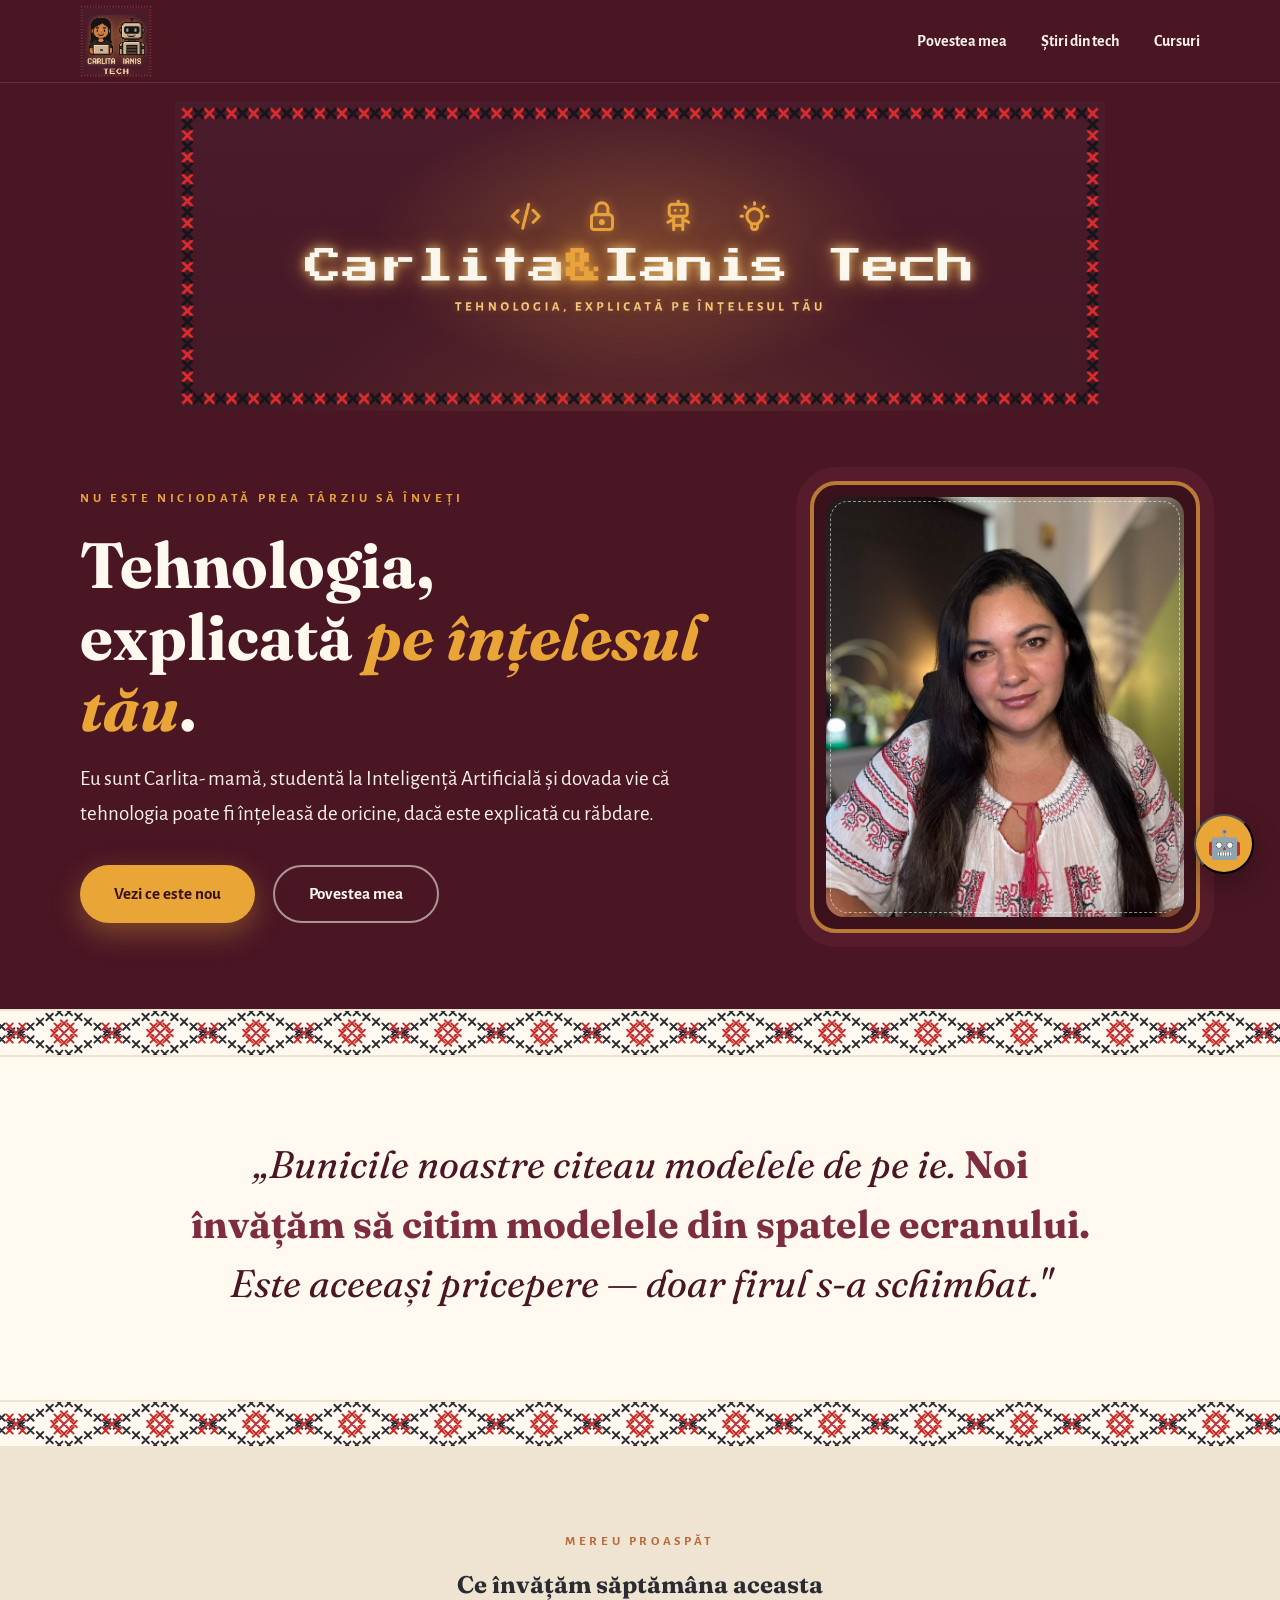
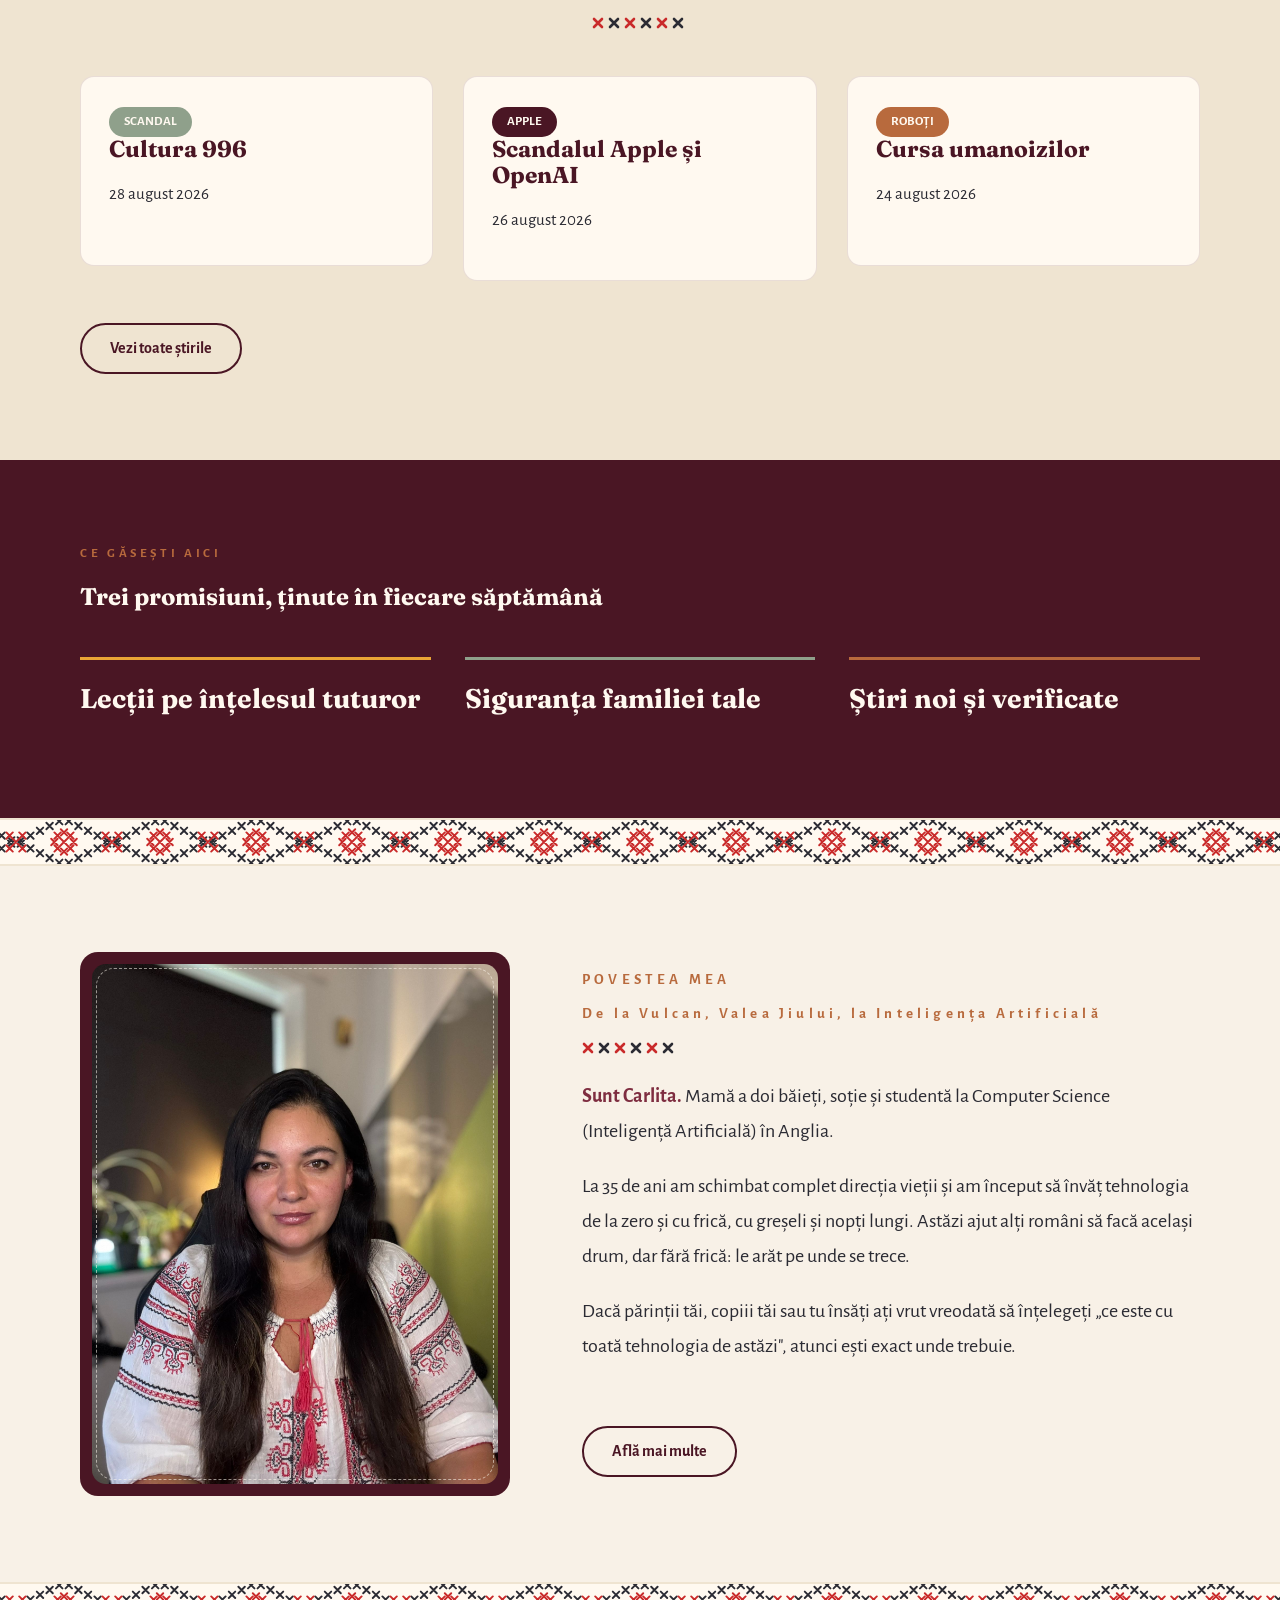
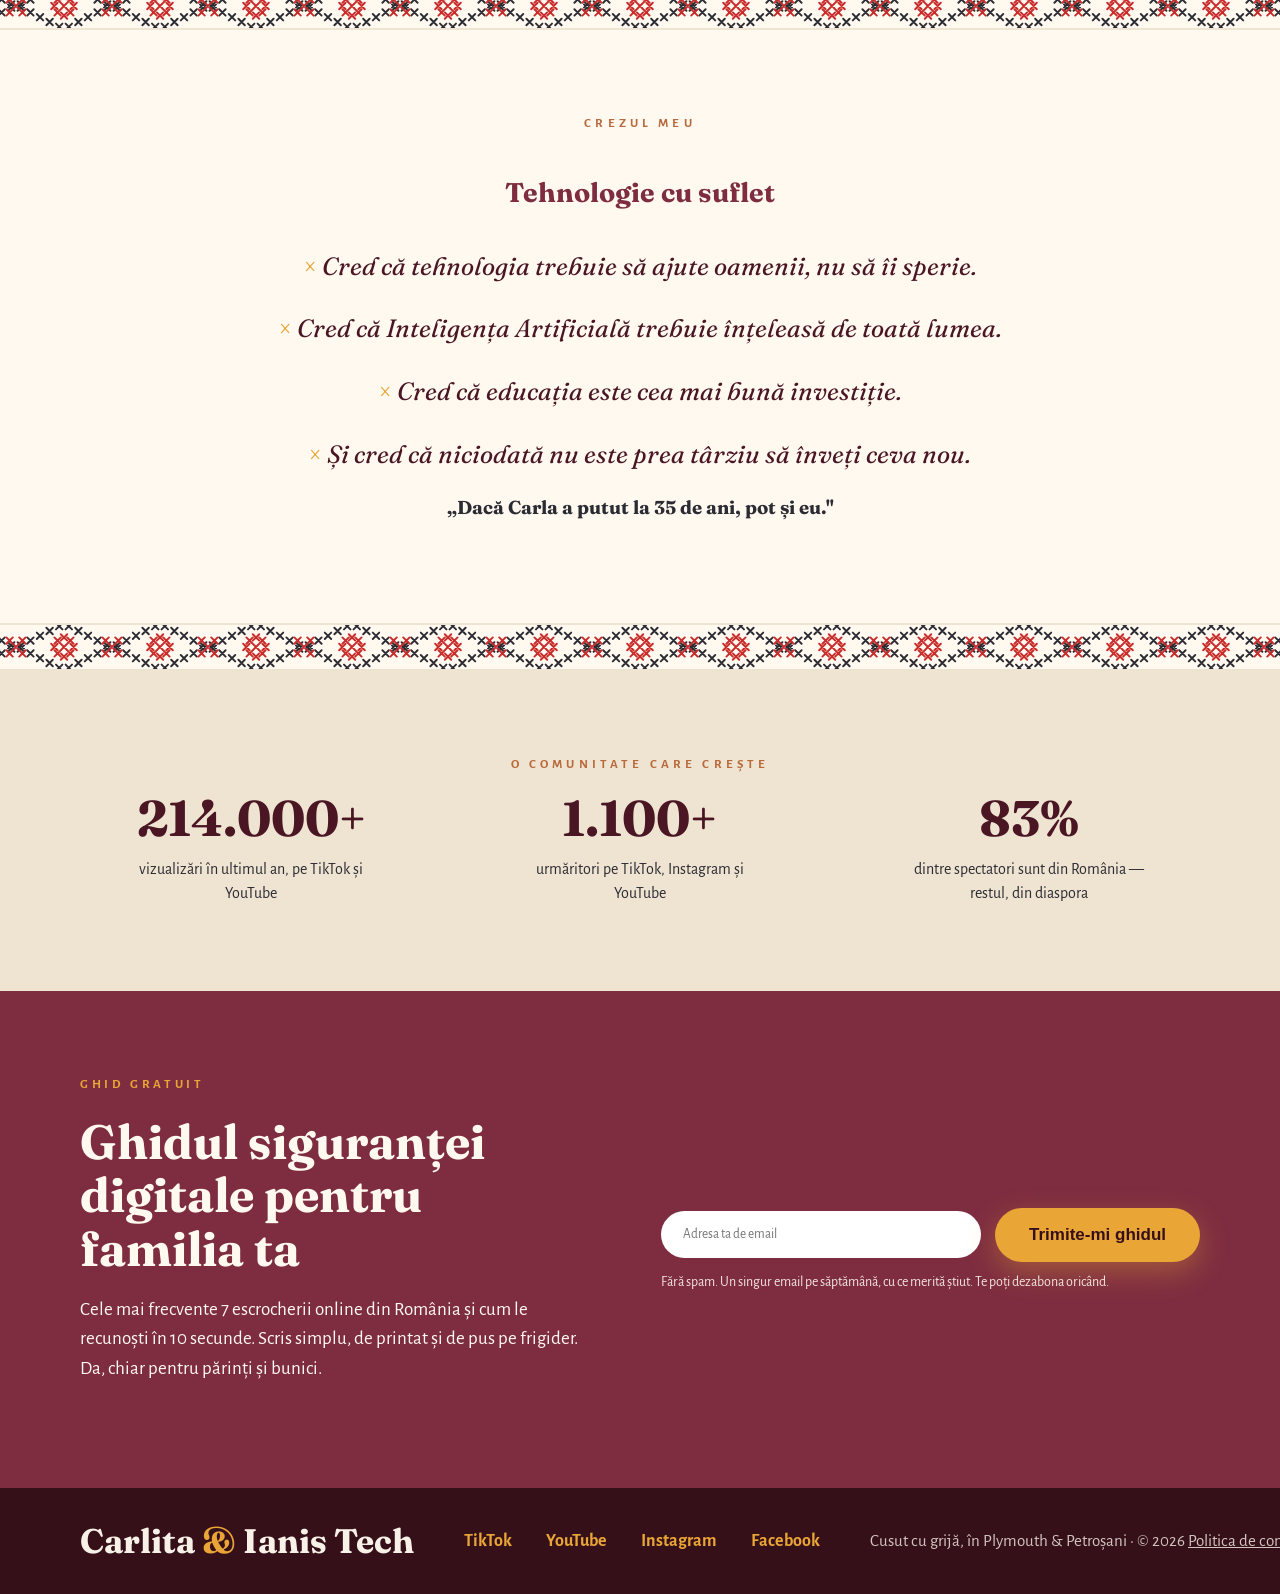
==== commit 1e8d22af: "Adauga pagina Politica de confidentialitate" ====
--- a/CarlitaIanisTechPLATFORM/frontend/index.html
+++ b/CarlitaIanisTechPLATFORM/frontend/index.html
@@ -244,6 +244,7 @@
 
             <div class="footer-copy">
                 Cusut cu grijă, în Plymouth &amp; Petroșani · © 2026
+                <a href="confidentialitate.html" style="color:inherit;">Politica de confidențialitate</a>
             </div>
 
         </div>
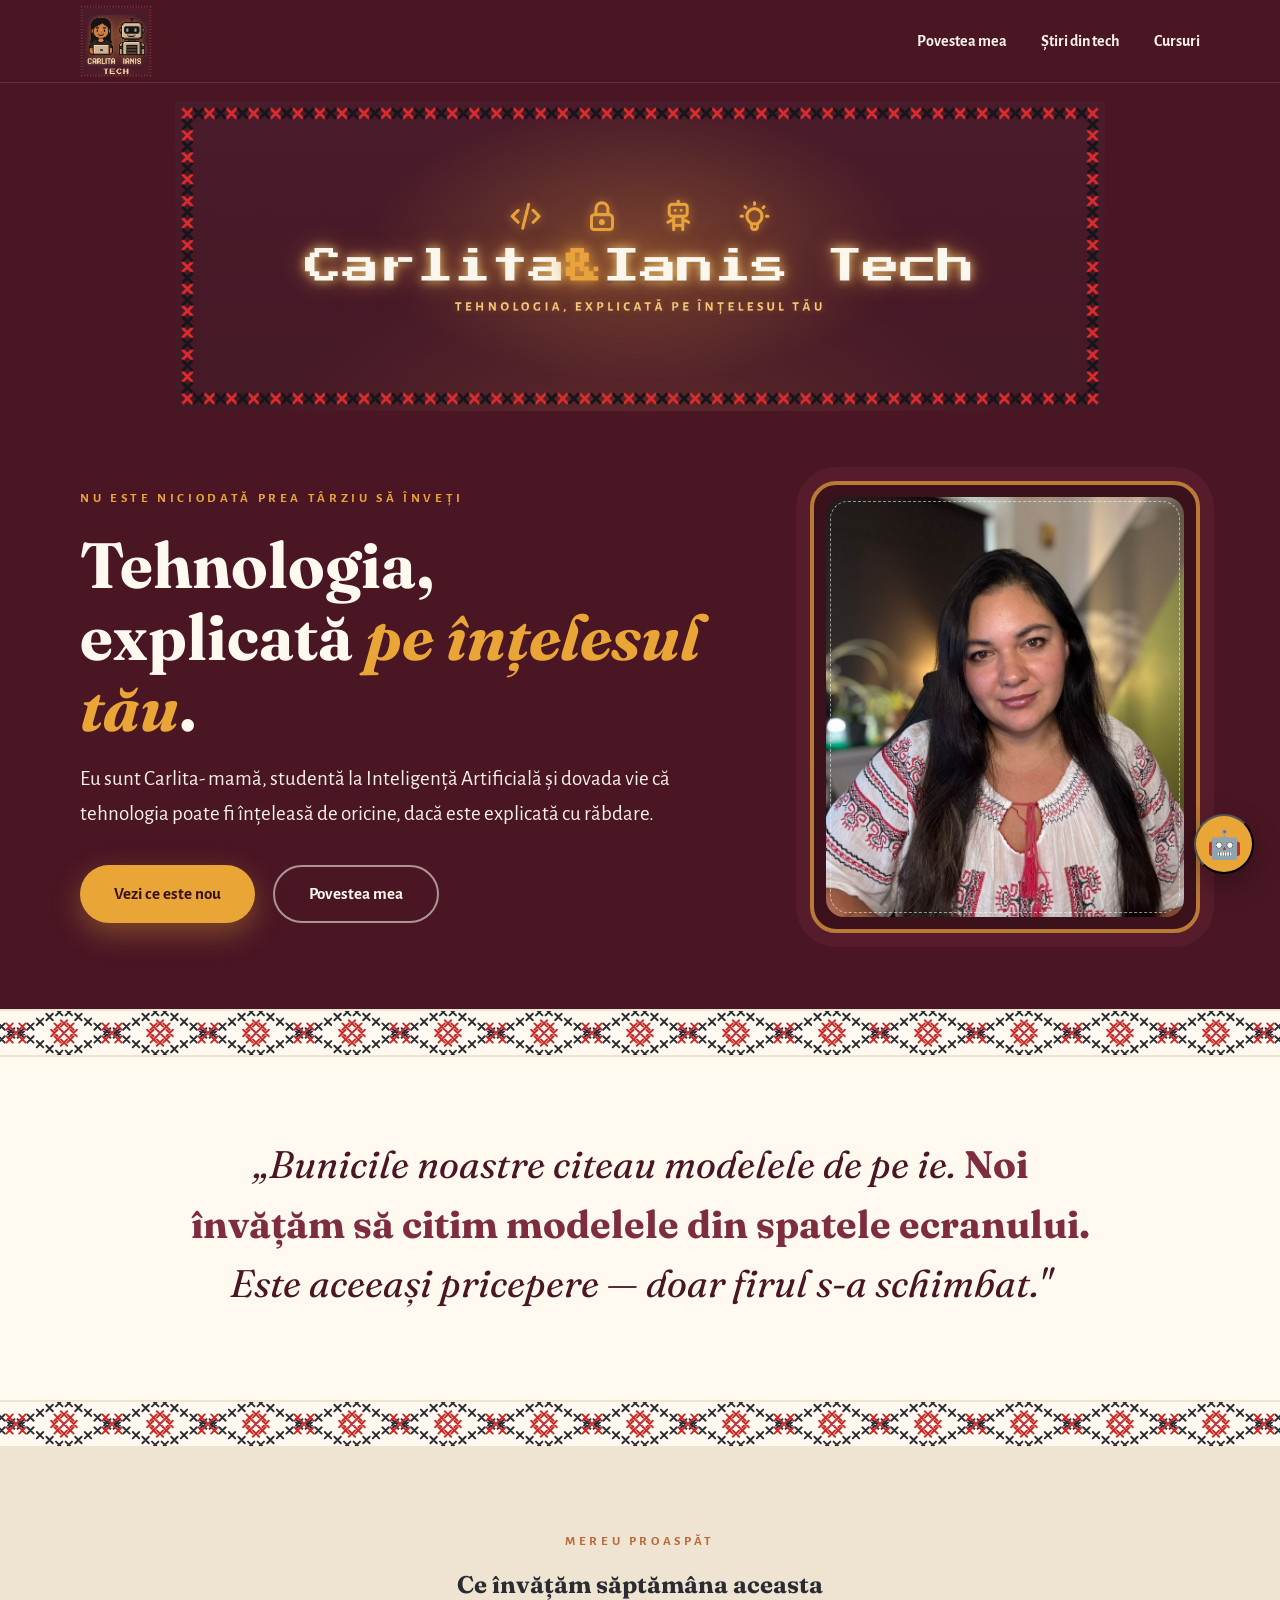
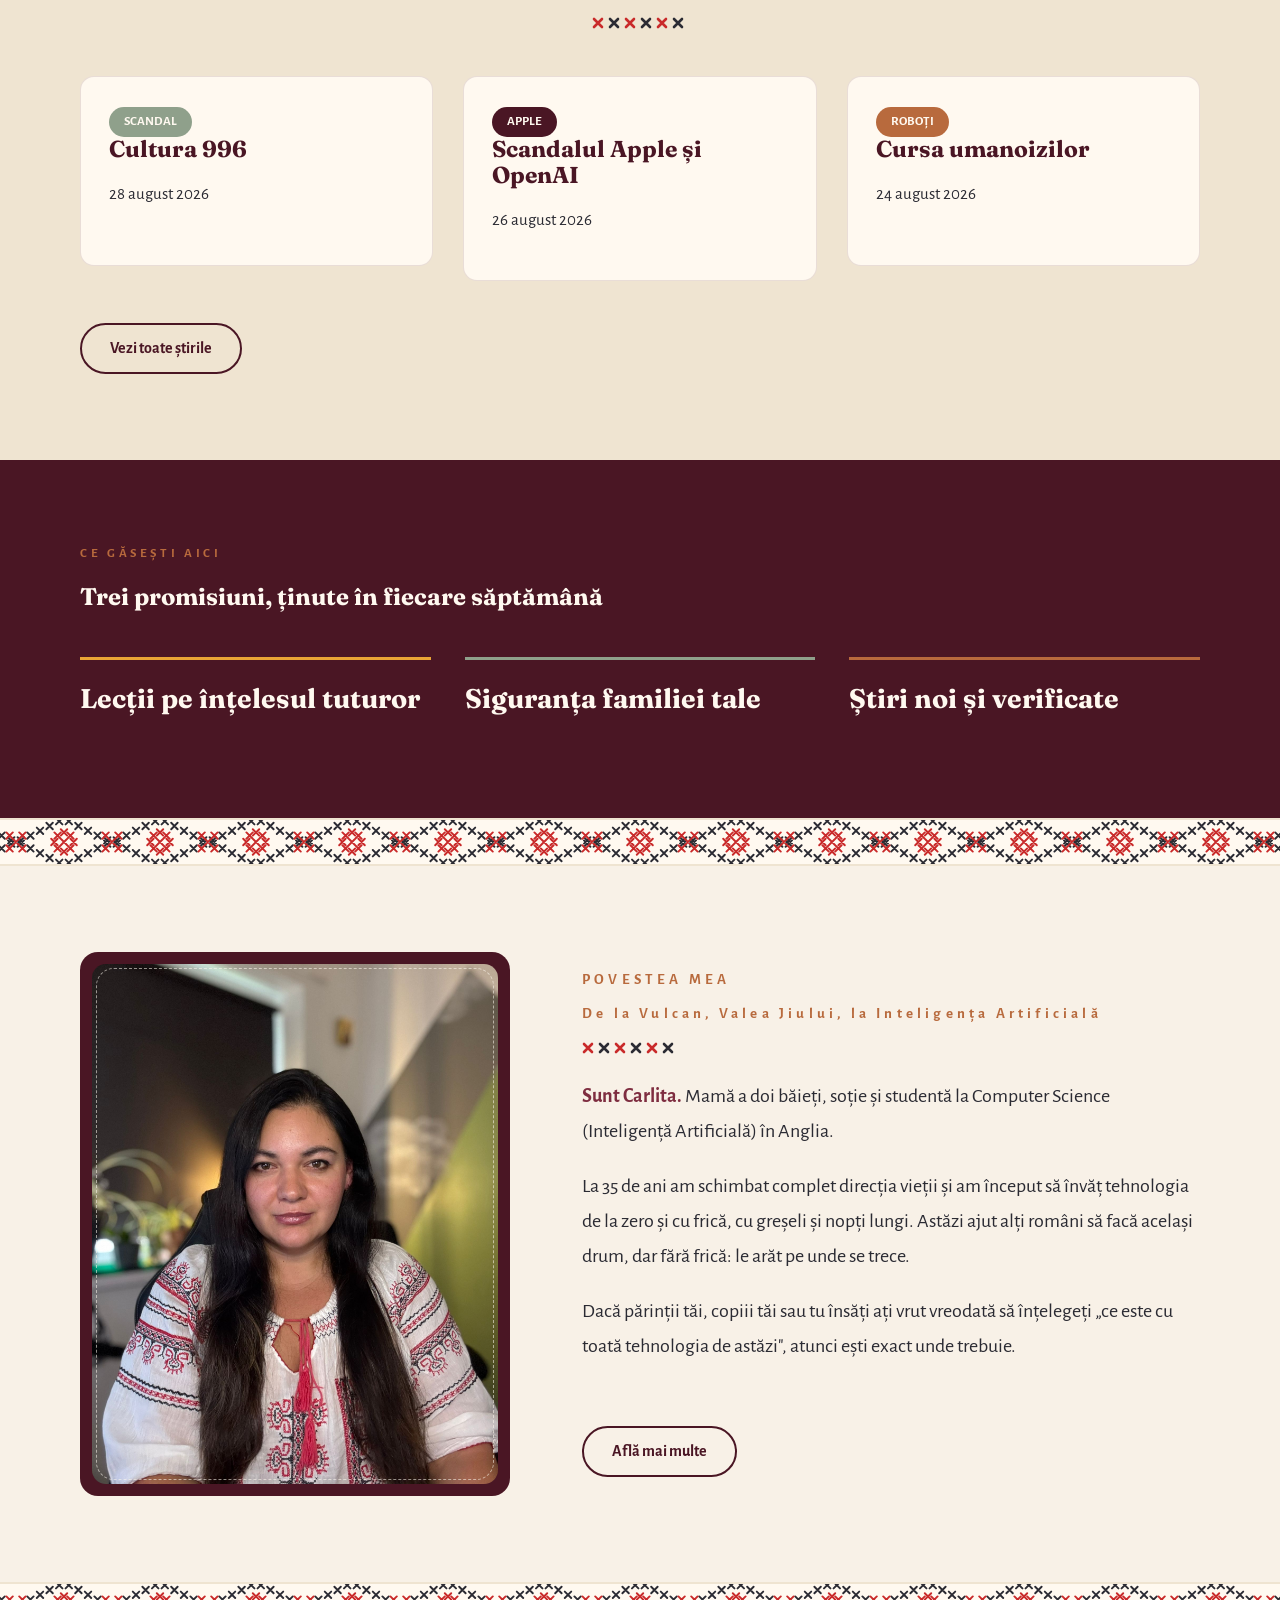
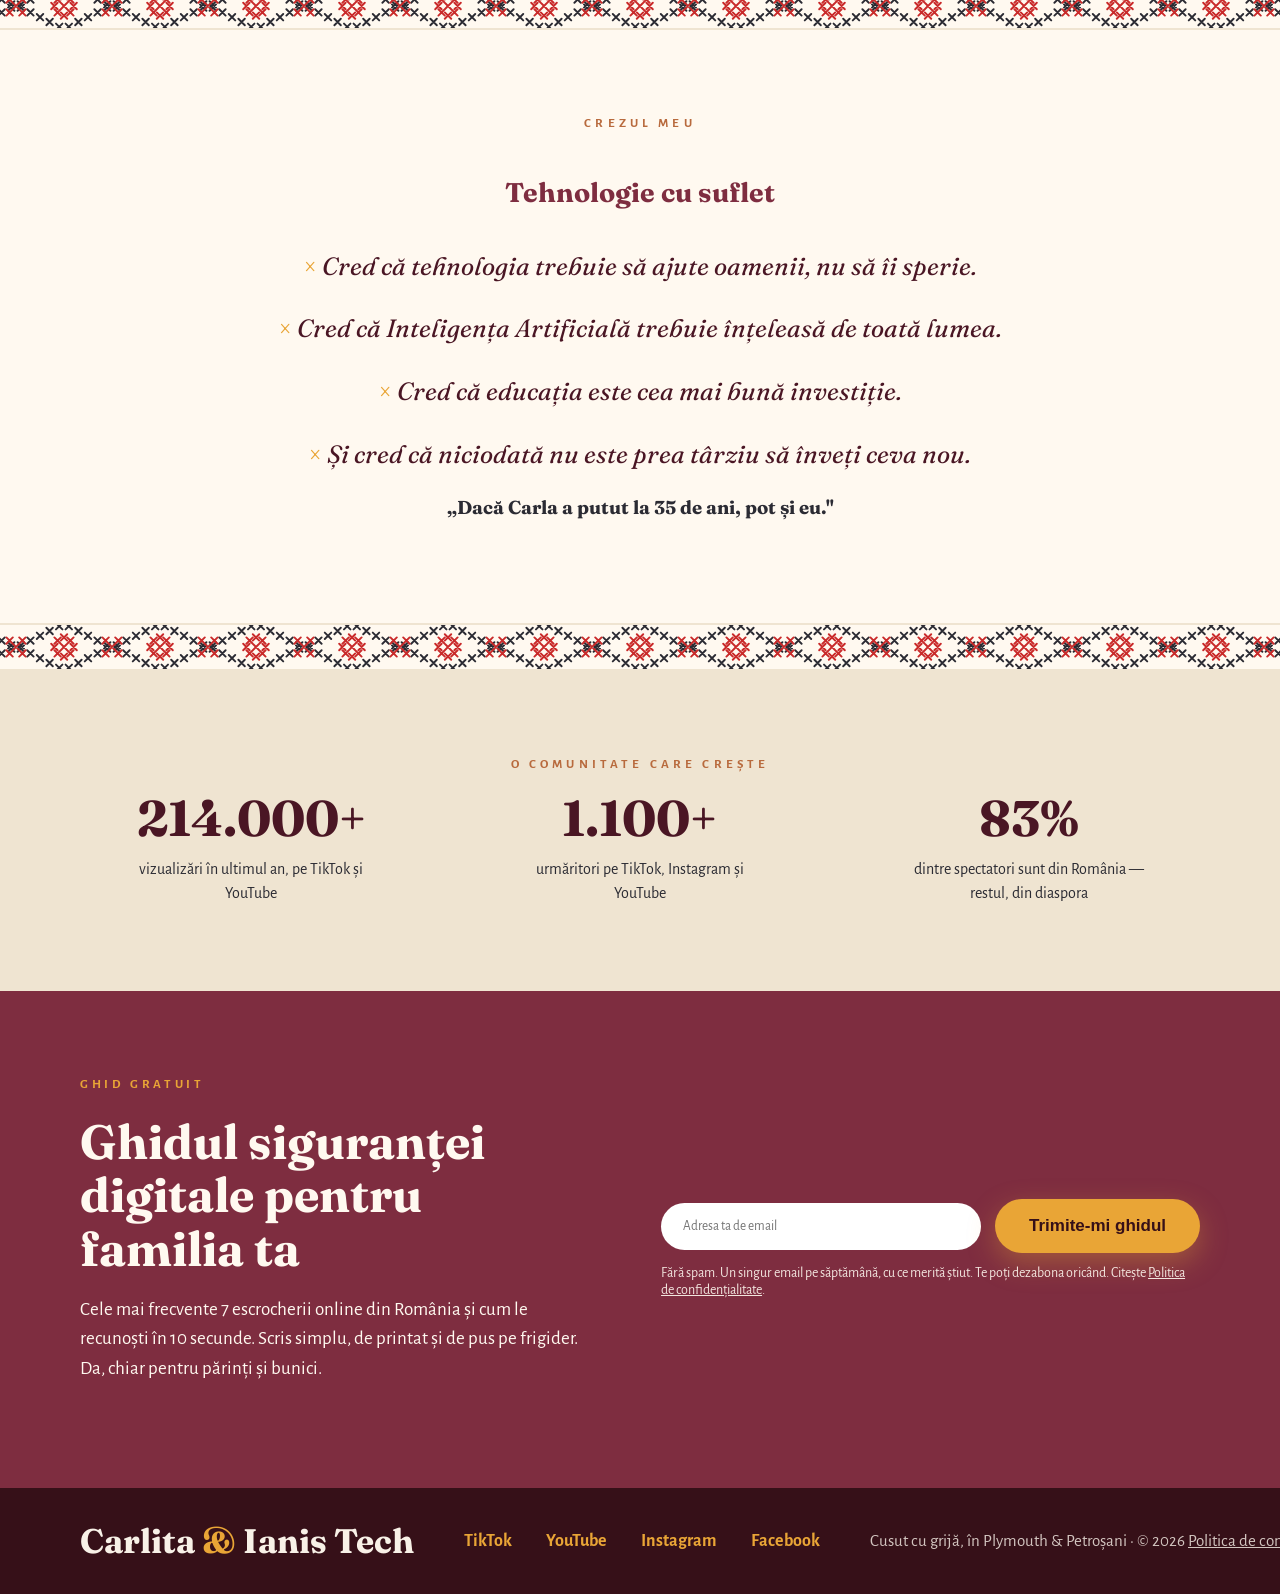
==== commit 2d5265ea: "Leaga Politica de confidentialitate in footer si sub formulare" ====
--- a/CarlitaIanisTechPLATFORM/frontend/index.html
+++ b/CarlitaIanisTechPLATFORM/frontend/index.html
@@ -217,7 +217,9 @@
                     </form>
 
                     <p class="form-note">Fără spam. Un singur email pe săptămână, cu ce merită știut. Te poți dezabona
-                        oricând.</p>
+                        oricând.
+                    Citește <a href="confidentialitate.html" style="color:inherit; text-decoration:underline;">Politica de confidențialitate</a>.
+                </p>
                 </div>
             </div>
         </section>
